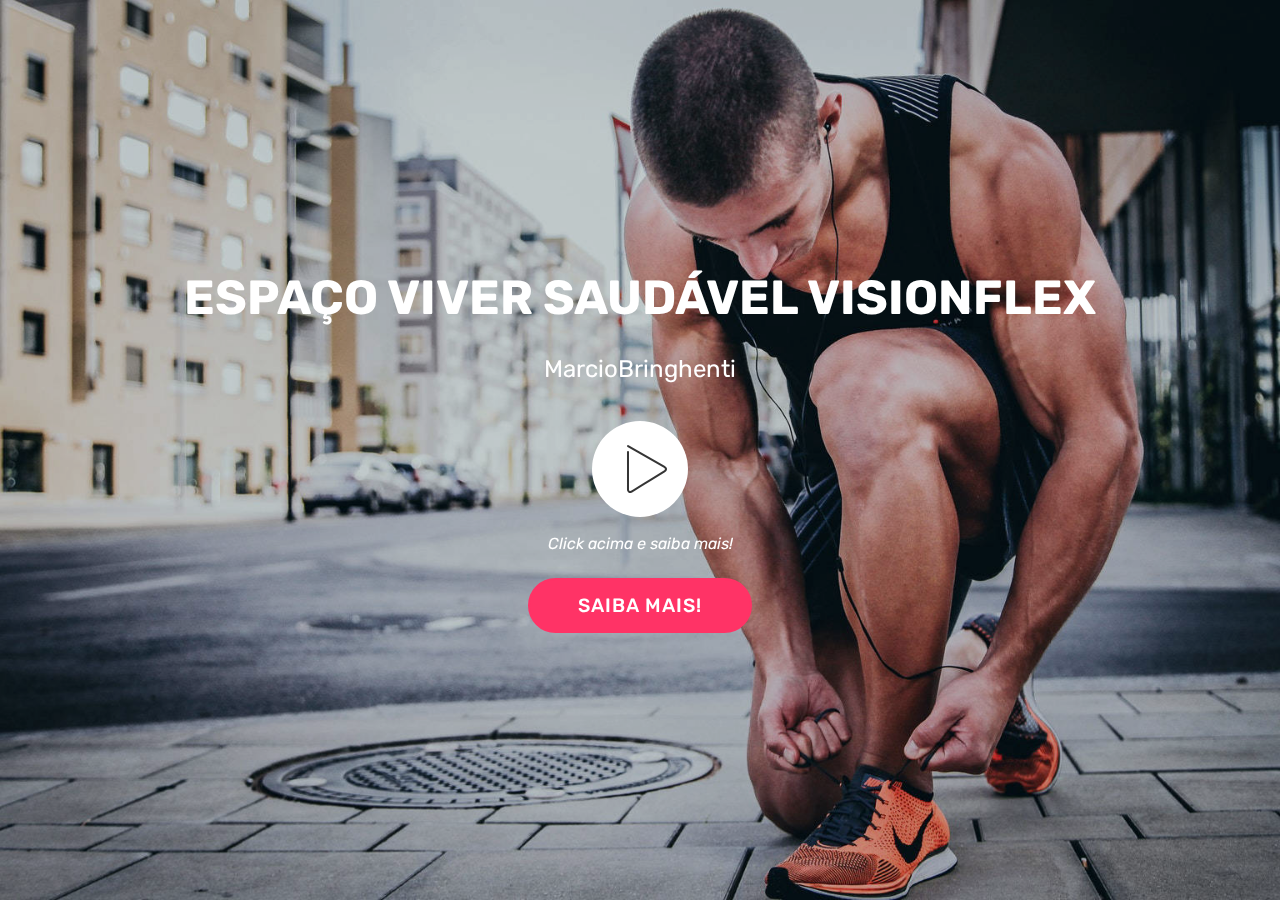
==== page2.html @ d5385a52 "create github pages" ====
<!DOCTYPE html>
<html >
<head>
  <!-- Site made with Mobirise Website Builder v4.7.7, https://mobirise.com -->
  <meta charset="UTF-8">
  <meta http-equiv="X-UA-Compatible" content="IE=edge">
  <meta name="generator" content="Mobirise v4.7.7, mobirise.com">
  <meta name="viewport" content="width=device-width, initial-scale=1, minimum-scale=1">
  <link rel="shortcut icon" href="assets/images/logo-1visionflex-122x49.png" type="image/x-icon">
  <meta name="description" content="Lucre até 2500% nas vendas e ajude as pessoas e empresas a viverem melhor.">
  <title>Espaço Viver Saudável Visionflex</title>
  <link rel="stylesheet" href="assets/web/assets/mobirise-icons/mobirise-icons.css">
  <link rel="stylesheet" href="assets/tether/tether.min.css">
  <link rel="stylesheet" href="assets/bootstrap/css/bootstrap.min.css">
  <link rel="stylesheet" href="assets/bootstrap/css/bootstrap-grid.min.css">
  <link rel="stylesheet" href="assets/bootstrap/css/bootstrap-reboot.min.css">
  <link rel="stylesheet" href="assets/soundcloud-plugin/style.css">
  <link rel="stylesheet" href="assets/animatecss/animate.min.css">
  <link rel="stylesheet" href="assets/theme/css/style.css">
  <link rel="stylesheet" href="assets/mobirise/css/mbr-additional.css" type="text/css">
  
  
  
</head>
<body>

<!-- Google Analytics -->
<!-- Global site tag (gtag.js) - Google Analytics -->
<script async src="https://www.googletagmanager.com/gtag/js?id=UA-120979008-1"></script>
<script>
  window.dataLayer = window.dataLayer || [];
  function gtag(){dataLayer.push(arguments);}
  gtag('js', new Date());

  gtag('config', 'UA-120979008-1');
</script>

<!-- /Google Analytics -->


  <section class="header8 cid-qVtkfzBe5G mbr-fullscreen mbr-parallax-background" id="header8-w">

    

    <div class="mbr-overlay" style="opacity: 0.2; background-color: rgb(0, 0, 0);">
    </div>

    <div class="container align-center">
        <div class="row justify-content-md-center">
            <div class="mbr-white col-md-10">
                <h1 class="mbr-section-title align-center py-2 mbr-bold mbr-fonts-style display-2">ESPAÇO VIVER SAUDÁVEL VISIONFLEX</h1>
                <p class="mbr-text align-center py-2 mbr-fonts-style display-5">
                        MarcioBringhenti</p>
                <div class="mbr-media show-modal align-center py-2" data-modal=".modalWindow">
                         <span class="mbri-play mbr-iconfont"></span>
                </div>
                <div class="icon-description align-center font-italic pb-3 mbr-fonts-style display-7">
                        Click acima e saiba mais!</div>
                <div class="mbr-section-btn text-center"><a class="btn btn-md btn-secondary display-4" href="http://revendedor1406.v.cadastro.rio.br/" target="_blank">SAIBA MAIS!</a></div>
            </div>
        </div>
    </div>
    <div>
        <div class="modalWindow" style="display: none;">
            <div class="modalWindow-container">
                <div class="modalWindow-video-container">
                    <div class="modalWindow-video">
                        <iframe width="100%" height="100%" frameborder="0" allowfullscreen="1" data-src="https://www.youtube.com/watch?v=O8FpIdS7P3g"></iframe>
                    </div>
                    <a class="close" role="button" data-dismiss="modal">
                        <span aria-hidden="true" class="mbri-close mbr-iconfont closeModal"></span>
                        <span class="sr-only">Close</span>
                    </a>
                </div>
            </div>
        </div>
    </div>
</section>


  <section class="engine"><a href="https://mobirise.me/t">amp template</a></section><script src="assets/web/assets/jquery/jquery.min.js"></script>
  <script src="assets/popper/popper.min.js"></script>
  <script src="assets/tether/tether.min.js"></script>
  <script src="assets/bootstrap/js/bootstrap.min.js"></script>
  <script src="assets/smoothscroll/smooth-scroll.js"></script>
  <script src="assets/playervimeo/vimeo_player.js"></script>
  <script src="assets/parallax/jarallax.min.js"></script>
  <script src="assets/viewportchecker/jquery.viewportchecker.js"></script>
  <script src="assets/theme/js/script.js"></script>
  
  
  <input name="animation" type="hidden">
   <div id="scrollToTop" class="scrollToTop mbr-arrow-up"><a style="text-align: center;"><i></i></a></div>
  </body>
</html>
---- assets/web/assets/mobirise-icons/mobirise-icons.css ----
@font-face {
  font-family: 'MobiriseIcons';
  src:  url('mobirise-icons.eot?spat4u');
  src:  url('mobirise-icons.eot?spat4u#iefix') format('embedded-opentype'),
    url('mobirise-icons.ttf?spat4u') format('truetype'),
    url('mobirise-icons.woff?spat4u') format('woff'),
    url('mobirise-icons.svg?spat4u#MobiriseIcons') format('svg');
  font-weight: normal;
  font-style: normal;
}

[class^="mbri-"], [class*=" mbri-"] {
  /* use !important to prevent issues with browser extensions that change fonts */
  font-family: MobiriseIcons !important;
  speak: none;
  font-style: normal;
  font-weight: normal;
  font-variant: normal;
  text-transform: none;
  line-height: 1;

  /* Better Font Rendering =========== */
  -webkit-font-smoothing: antialiased;
  -moz-osx-font-smoothing: grayscale;
}

.mbri-add-submenu:before {
  content: "\e900";
}
.mbri-alert:before {
  content: "\e901";
}
.mbri-align-center:before {
  content: "\e902";
}
.mbri-align-justify:before {
  content: "\e903";
}
.mbri-align-left:before {
  content: "\e904";
}
.mbri-align-right:before {
  content: "\e905";
}
.mbri-android:before {
  content: "\e906";
}
.mbri-apple:before {
  content: "\e907";
}
.mbri-arrow-down:before {
  content: "\e908";
}
.mbri-arrow-next:before {
  content: "\e909";
}
.mbri-arrow-prev:before {
  content: "\e90a";
}
.mbri-arrow-up:before {
  content: "\e90b";
}
.mbri-bold:before {
  content: "\e90c";
}
.mbri-bookmark:before {
  content: "\e90d";
}
.mbri-bootstrap:before {
  content: "\e90e";
}
.mbri-briefcase:before {
  content: "\e90f";
}
.mbri-browse:before {
  content: "\e910";
}
.mbri-bulleted-list:before {
  content: "\e911";
}
.mbri-calendar:before {
  content: "\e912";
}
.mbri-camera:before {
  content: "\e913";
}
.mbri-cart-add:before {
  content: "\e914";
}
.mbri-cart-full:before {
  content: "\e915";
}
.mbri-cash:before {
  content: "\e916";
}
.mbri-change-style:before {
  content: "\e917";
}
.mbri-chat:before {
  content: "\e918";
}
.mbri-clock:before {
  content: "\e919";
}
.mbri-close:before {
  content: "\e91a";
}
.mbri-cloud:before {
  content: "\e91b";
}
.mbri-code:before {
  content: "\e91c";
}
.mbri-contact-form:before {
  content: "\e91d";
}
.mbri-credit-card:before {
  content: "\e91e";
}
.mbri-cursor-click:before {
  content: "\e91f";
}
.mbri-cust-feedback:before {
  content: "\e920";
}
.mbri-database:before {
  content: "\e921";
}
.mbri-delivery:before {
  content: "\e922";
}
.mbri-desktop:before {
  content: "\e923";
}
.mbri-devices:before {
  content: "\e924";
}
.mbri-down:before {
  content: "\e925";
}
.mbri-download:before {
  content: "\e989";
}
.mbri-drag-n-drop:before {
  content: "\e927";
}
.mbri-drag-n-drop2:before {
  content: "\e928";
}
.mbri-edit:before {
  content: "\e929";
}
.mbri-edit2:before {
  content: "\e92a";
}
.mbri-error:before {
  content: "\e92b";
}
.mbri-extension:before {
  content: "\e92c";
}
.mbri-features:before {
  content: "\e92d";
}
.mbri-file:before {
  content: "\e92e";
}
.mbri-flag:before {
  content: "\e92f";
}
.mbri-folder:before {
  content: "\e930";
}
.mbri-gift:before {
  content: "\e931";
}
.mbri-github:before {
  content: "\e932";
}
.mbri-globe:before {
  content: "\e933";
}
.mbri-globe-2:before {
  content: "\e934";
}
.mbri-growing-chart:before {
  content: "\e935";
}
.mbri-hearth:before {
  content: "\e936";
}
.mbri-help:before {
  content: "\e937";
}
.mbri-home:before {
  content: "\e938";
}
.mbri-hot-cup:before {
  content: "\e939";
}
.mbri-idea:before {
  content: "\e93a";
}
.mbri-image-gallery:before {
  content: "\e93b";
}
.mbri-image-slider:before {
  content: "\e93c";
}
.mbri-info:before {
  content: "\e93d";
}
.mbri-italic:before {
  content: "\e93e";
}
.mbri-key:before {
  content: "\e93f";
}
.mbri-laptop:before {
  content: "\e940";
}
.mbri-layers:before {
  content: "\e941";
}
.mbri-left-right:before {
  content: "\e942";
}
.mbri-left:before {
  content: "\e943";
}
.mbri-letter:before {
  content: "\e944";
}
.mbri-like:before {
  content: "\e945";
}
.mbri-link:before {
  content: "\e946";
}
.mbri-lock:before {
  content: "\e947";
}
.mbri-login:before {
  content: "\e948";
}
.mbri-logout:before {
  content: "\e949";
}
.mbri-magic-stick:before {
  content: "\e94a";
}
.mbri-map-pin:before {
  content: "\e94b";
}
.mbri-menu:before {
  content: "\e94c";
}
.mbri-mobile:before {
  content: "\e94d";
}
.mbri-mobile2:before {
  content: "\e94e";
}
.mbri-mobirise:before {
  content: "\e94f";
}
.mbri-more-horizontal:before {
  content: "\e950";
}
.mbri-more-vertical:before {
  content: "\e951";
}
.mbri-music:before {
  content: "\e952";
}
.mbri-new-file:before {
  content: "\e953";
}
.mbri-numbered-list:before {
  content: "\e954";
}
.mbri-opened-folder:before {
  content: "\e955";
}
.mbri-pages:before {
  content: "\e956";
}
.mbri-paper-plane:before {
  content: "\e957";
}
.mbri-paperclip:before {
  content: "\e958";
}
.mbri-photo:before {
  content: "\e959";
}
.mbri-photos:before {
  content: "\e95a";
}
.mbri-pin:before {
  content: "\e95b";
}
.mbri-play:before {
  content: "\e95c";
}
.mbri-plus:before {
  content: "\e95d";
}
.mbri-preview:before {
  content: "\e95e";
}
.mbri-print:before {
  content: "\e95f";
}
.mbri-protect:before {
  content: "\e960";
}
.mbri-question:before {
  content: "\e961";
}
.mbri-quote-left:before {
  content: "\e962";
}
.mbri-quote-right:before {
  content: "\e963";
}
.mbri-refresh:before {
  content: "\e964";
}
.mbri-responsive:before {
  content: "\e965";
}
.mbri-right:before {
  content: "\e966";
}
.mbri-rocket:before {
  content: "\e967";
}
.mbri-sad-face:before {
  content: "\e968";
}
.mbri-sale:before {
  content: "\e969";
}
.mbri-save:before {
  content: "\e96a";
}
.mbri-search:before {
  content: "\e96b";
}
.mbri-setting:before {
  content: "\e96c";
}
.mbri-setting2:before {
  content: "\e96d";
}
.mbri-setting3:before {
  content: "\e96e";
}
.mbri-share:before {
  content: "\e96f";
}
.mbri-shopping-bag:before {
  content: "\e970";
}
.mbri-shopping-basket:before {
  content: "\e971";
}
.mbri-shopping-cart:before {
  content: "\e972";
}
.mbri-sites:before {
  content: "\e973";
}
.mbri-smile-face:before {
  content: "\e974";
}
.mbri-speed:before {
  content: "\e975";
}
.mbri-star:before {
  content: "\e976";
}
.mbri-success:before {
  content: "\e977";
}
.mbri-sun:before {
  content: "\e978";
}
.mbri-sun2:before {
  content: "\e979";
}
.mbri-tablet:before {
  content: "\e97a";
}
.mbri-tablet-vertical:before {
  content: "\e97b";
}
.mbri-target:before {
  content: "\e97c";
}
.mbri-timer:before {
  content: "\e97d";
}
.mbri-to-ftp:before {
  content: "\e97e";
}
.mbri-to-local-drive:before {
  content: "\e97f";
}
.mbri-touch-swipe:before {
  content: "\e980";
}
.mbri-touch:before {
  content: "\e981";
}
.mbri-trash:before {
  content: "\e982";
}
.mbri-underline:before {
  content: "\e983";
}
.mbri-unlink:before {
  content: "\e984";
}
.mbri-unlock:before {
  content: "\e985";
}
.mbri-up-down:before {
  content: "\e986";
}
.mbri-up:before {
  content: "\e987";
}
.mbri-update:before {
  content: "\e988";
}
.mbri-upload:before {
 content: "\e926"; 
}
.mbri-user:before {
  content: "\e98a";
}
.mbri-user2:before {
  content: "\e98b";
}
.mbri-users:before {
  content: "\e98c";
}
.mbri-video:before {
  content: "\e98d";
}
.mbri-video-play:before {
  content: "\e98e";
}
.mbri-watch:before {
  content: "\e98f";
}
.mbri-website-theme:before {
  content: "\e990";
}
.mbri-wifi:before {
  content: "\e991";
}
.mbri-windows:before {
  content: "\e992";
}
.mbri-zoom-out:before {
  content: "\e993";
}
.mbri-redo:before {
  content: "\e994";
}
.mbri-undo:before {
  content: "\e995";
}
---- assets/soundcloud-plugin/style.css ----
.addons-container {
  position: relative;
  margin-left: auto;
  margin-right: auto;
  padding-right: 15px;
  padding-left: 15px; }
  @media (min-width: 576px) {
    .addons-container {
      padding-right: 15px;
      padding-left: 15px; } }
  @media (min-width: 768px) {
    .addons-container {
      padding-right: 15px;
      padding-left: 15px; } }
  @media (min-width: 992px) {
    .addons-container {
      padding-right: 15px;
      padding-left: 15px; } }
  @media (min-width: 1200px) {
    .addons-container {
      padding-right: 15px;
      padding-left: 15px; } }
  @media (min-width: 576px) {
    .addons-container {
      width: 540px;
      max-width: 100%; } }
  @media (min-width: 768px) {
    .addons-container {
      width: 720px;
      max-width: 100%; } }
  @media (min-width: 992px) {
    .addons-container {
      width: 960px;
      max-width: 100%; } }
  @media (min-width: 1200px) {
    .addons-container {
      width: 1140px;
      max-width: 100%; } }

.addons-container-inner{
    position: relative;
    width: 100%;
    min-height: 1px;
    padding-right: 15px;
    padding-left: 15px;
}
@media (min-width: 567px) {
    .addons-container-inner{
        -ms-flex: 0 0 66.666667%;
        flex: 0 0 66.666667%;
        max-width: 66.666667%;
    }
}
.addons-row{
    display: flex;
    justify-content:center;
}
---- assets/theme/css/style.css ----
/*!
 * Mobirise v4 theme (https://mobirise.com/)
 * Copyright 2017 Mobirise
 */
section {
  background-color: #eeeeee; }

section,
.container,
.container-fluid {
  position: relative;
  word-wrap: break-word; }

a.mbr-iconfont:hover {
  text-decoration: none; }

.article .lead p, .article .lead ul, .article .lead ol, .article .lead pre, .article .lead blockquote {
  margin-bottom: 0; }

a {
  font-style: normal;
  font-weight: 400;
  cursor: pointer; }
  a, a:hover {
    text-decoration: none; }

figure {
  margin-bottom: 0; }

body {
  color: #232323; }

h1, h2, h3, h4, h5, h6,
.h1, .h2, .h3, .h4, .h5, .h6,
.display-1, .display-2, .display-3, .display-4 {
  line-height: 1;
  word-break: break-word;
  word-wrap: break-word; }

b, strong {
  font-weight: bold; }

blockquote {
  padding: 10px 0 10px 20px;
  position: relative;
  border-left: 2px solid;
  border-color: #ff3366; }

input:-webkit-autofill, input:-webkit-autofill:hover, input:-webkit-autofill:focus, input:-webkit-autofill:active {
  transition-delay: 9999s;
  transition-property: background-color, color; }

textarea[type="hidden"] {
  display: none; }

body {
  position: relative; }

section {
  background-position: 50% 50%;
  background-repeat: no-repeat;
  background-size: cover; }
  section .mbr-background-video,
  section .mbr-background-video-preview {
    position: absolute;
    bottom: 0;
    left: 0;
    right: 0;
    top: 0; }

.hidden {
  visibility: hidden; }

.mbr-z-index20 {
  z-index: 20; }

/*! Base colors */
.mbr-white {
  color: #ffffff; }

.mbr-black {
  color: #000000; }

.mbr-bg-white {
  background-color: #ffffff; }

.mbr-bg-black {
  background-color: #000000; }

/*! Text-aligns */
.align-left {
  text-align: left; }

.align-center {
  text-align: center; }

.align-right {
  text-align: right; }

@media (max-width: 767px) {
  .align-left, .align-center, .align-right, .mbr-section-btn, .mbr-section-title {
    text-align: center; } }
/*! Font-weight  */
.mbr-light {
  font-weight: 300; }

.mbr-regular {
  font-weight: 400; }

.mbr-semibold {
  font-weight: 500; }

.mbr-bold {
  font-weight: 700; }

/*! Media  */
.media-size-item {
  -webkit-flex: 1 1 auto;
  -moz-flex: 1 1 auto;
  -ms-flex: 1 1 auto;
  -o-flex: 1 1 auto;
  flex: 1 1 auto; }

.media-content {
  -webkit-flex-basis: 100%;
  flex-basis: 100%; }

.media-container-row {
  display: -ms-flexbox;
  display: -webkit-flex;
  display: flex;
  -webkit-flex-direction: row;
  -ms-flex-direction: row;
  flex-direction: row;
  -webkit-flex-wrap: wrap;
  -ms-flex-wrap: wrap;
  flex-wrap: wrap;
  -webkit-justify-content: center;
  -ms-flex-pack: center;
  justify-content: center;
  -webkit-align-content: center;
  -ms-flex-line-pack: center;
  align-content: center;
  -webkit-align-items: start;
  -ms-flex-align: start;
  align-items: start; }
  .media-container-row .media-size-item {
    width: 400px; }

.media-container-column {
  display: -ms-flexbox;
  display: -webkit-flex;
  display: flex;
  -webkit-flex-direction: column;
  -ms-flex-direction: column;
  flex-direction: column;
  -webkit-flex-wrap: wrap;
  -ms-flex-wrap: wrap;
  flex-wrap: wrap;
  -webkit-justify-content: center;
  -ms-flex-pack: center;
  justify-content: center;
  -webkit-align-content: center;
  -ms-flex-line-pack: center;
  align-content: center;
  -webkit-align-items: stretch;
  -ms-flex-align: stretch;
  align-items: stretch; }
  .media-container-column > * {
    width: 100%; }

@media (min-width: 992px) {
  .media-container-row {
    -webkit-flex-wrap: nowrap;
    -ms-flex-wrap: nowrap;
    flex-wrap: nowrap; } }
figure {
  overflow: hidden; }

figure[mbr-media-size] {
  transition: width 0.1s; }

.mbr-figure img, .mbr-figure iframe {
  display: block;
  width: 100%; }

.card {
  background-color: transparent;
  border: none; }

.card-img {
  text-align: center;
  flex-shrink: 0; }

.media {
  max-width: 100%;
  margin: 0 auto; }

.mbr-figure {
  -ms-flex-item-align: center;
  -ms-grid-row-align: center;
  -webkit-align-self: center;
  align-self: center; }

.media-container > div {
  max-width: 100%; }

.mbr-figure img, .card-img img {
  width: 100%; }

@media (max-width: 991px) {
  .media-size-item {
    width: auto !important; }

  .media {
    width: auto; }

  .mbr-figure {
    width: 100% !important; } }
/*! Buttons */
.mbr-section-btn {
  margin-left: -.25rem;
  margin-right: -.25rem;
  font-size: 0; }

nav .mbr-section-btn {
  margin-left: 0rem;
  margin-right: 0rem; }

/*! Btn icon margin */
.btn .mbr-iconfont, .btn.btn-sm .mbr-iconfont {
  cursor: pointer;
  margin-right: 0.5rem; }

.btn.btn-md .mbr-iconfont, .btn.btn-md .mbr-iconfont {
  margin-right: 0.8rem; }

.mbr-regular {
  font-weight: 400; }

.mbr-semibold {
  font-weight: 500; }

.mbr-bold {
  font-weight: 700; }

[type="submit"] {
  -webkit-appearance: none; }

/*! Full-screen */
.mbr-fullscreen .mbr-overlay {
  min-height: 100vh; }

.mbr-fullscreen {
  display: flex;
  display: -webkit-flex;
  display: -moz-flex;
  display: -ms-flex;
  display: -o-flex;
  align-items: center;
  -webkit-align-items: center;
  min-height: 100vh;
  padding-top: 3rem;
  padding-bottom: 3rem; }

/*! Map */
.map {
  height: 25rem;
  position: relative; }
  .map iframe {
    width: 100%;
    height: 100%; }

/* Form */
.form-asterisk {
  font-family: initial;
  position: absolute;
  top: -2px;
  font-weight: normal; }

/*! Scroll to top arrow */
.mbr-arrow-up {
  bottom: 25px;
  right: 90px;
  position: fixed;
  text-align: right;
  z-index: 5000;
  color: #ffffff;
  font-size: 32px;
  transform: rotate(180deg);
  -webkit-transform: rotate(180deg); }

.mbr-arrow-up a {
  background: rgba(0, 0, 0, 0.2);
  border-radius: 3px;
  color: #fff;
  display: inline-block;
  height: 60px;
  width: 60px;
  outline-style: none !important;
  position: relative;
  text-decoration: none;
  transition: all .3s ease-in-out;
  cursor: pointer;
  text-align: center; }
  .mbr-arrow-up a:hover {
    background-color: rgba(0, 0, 0, 0.4); }
  .mbr-arrow-up a i {
    line-height: 60px; }

.mbr-arrow-up-icon {
  display: block;
  color: #fff; }

.mbr-arrow-up-icon::before {
  content: "\203a";
  display: inline-block;
  font-family: serif;
  font-size: 32px;
  line-height: 1;
  font-style: normal;
  position: relative;
  top: 6px;
  left: -4px;
  -webkit-transform: rotate(-90deg);
  transform: rotate(-90deg); }

/*! Arrow Down */
.mbr-arrow {
  position: absolute;
  bottom: 45px;
  left: 50%;
  width: 60px;
  height: 60px;
  cursor: pointer;
  background-color: rgba(80, 80, 80, 0.5);
  border-radius: 50%;
  -webkit-transform: translateX(-50%);
  transform: translateX(-50%); }
  .mbr-arrow > a {
    display: inline-block;
    text-decoration: none;
    outline-style: none;
    -webkit-animation: arrowdown 1.7s ease-in-out infinite;
    animation: arrowdown 1.7s ease-in-out infinite; }
    .mbr-arrow > a > i {
      position: absolute;
      top: -2px;
      left: 15px;
      font-size: 2rem; }

@keyframes arrowdown {
  0% {
    transform: translateY(0px);
    -webkit-transform: translateY(0px); }
  50% {
    transform: translateY(-5px);
    -webkit-transform: translateY(-5px); }
  100% {
    transform: translateY(0px);
    -webkit-transform: translateY(0px); } }
@-webkit-keyframes arrowdown {
  0% {
    transform: translateY(0px);
    -webkit-transform: translateY(0px); }
  50% {
    transform: translateY(-5px);
    -webkit-transform: translateY(-5px); }
  100% {
    transform: translateY(0px);
    -webkit-transform: translateY(0px); } }
@media (max-width: 500px) {
  .mbr-arrow-up {
    left: 50%;
    right: auto;
    transform: translateX(-50%) rotate(180deg);
    -webkit-transform: translateX(-50%) rotate(180deg); } }
/*Gradients animation*/
@keyframes gradient-animation {
  from {
    background-position: 0% 100%;
    animation-timing-function: ease-in-out; }
  to {
    background-position: 100% 0%;
    animation-timing-function: ease-in-out; } }
@-webkit-keyframes gradient-animation {
  from {
    background-position: 0% 100%;
    animation-timing-function: ease-in-out; }
  to {
    background-position: 100% 0%;
    animation-timing-function: ease-in-out; } }
.bg-gradient {
  background-size: 200% 200%;
  animation: gradient-animation 5s infinite alternate;
  -webkit-animation: gradient-animation 5s infinite alternate; }

.menu .navbar-brand {
  display: -webkit-flex; }
  .menu .navbar-brand span {
    display: flex;
    display: -webkit-flex; }
  .menu .navbar-brand .navbar-caption-wrap {
    display: -webkit-flex; }
  .menu .navbar-brand .navbar-logo img {
    display: -webkit-flex; }
@media (min-width: 768px) and (max-width: 991px) {
  .menu .navbar-toggleable-sm .navbar-nav {
    display: -webkit-box;
    display: -webkit-flex;
    display: -ms-flexbox; } }
@media (min-width: 992px) {
  .menu .navbar-nav.nav-dropdown {
    display: -webkit-flex; }
  .menu .navbar-toggleable-sm .navbar-collapse {
    display: -webkit-flex !important; } }

/*# sourceMappingURL=style.css.map */
.engine {
	position: absolute;
	text-indent: -2400px;
	text-align: center;
	padding: 0;
	top: 0;
	left: -2400px;
}
---- assets/mobirise/css/mbr-additional.css ----
@import url(https://fonts.googleapis.com/css?family=Rubik:300,300i,400,400i,500,500i,700,700i,900,900i);





body {
  font-style: normal;
  line-height: 1.5;
}
.mbr-section-title {
  font-style: normal;
  line-height: 1.2;
}
.mbr-section-subtitle {
  line-height: 1.3;
}
.mbr-text {
  font-style: normal;
  line-height: 1.6;
}
.display-1 {
  font-family: 'Rubik', sans-serif;
  font-size: 4.25rem;
}
.display-1 > .mbr-iconfont {
  font-size: 6.8rem;
}
.display-2 {
  font-family: 'Rubik', sans-serif;
  font-size: 3rem;
}
.display-2 > .mbr-iconfont {
  font-size: 4.8rem;
}
.display-4 {
  font-family: 'Rubik', sans-serif;
  font-size: 1.2rem;
}
.display-4 > .mbr-iconfont {
  font-size: 1.92rem;
}
.display-5 {
  font-family: 'Rubik', sans-serif;
  font-size: 1.5rem;
}
.display-5 > .mbr-iconfont {
  font-size: 2.4rem;
}
.display-7 {
  font-family: 'Rubik', sans-serif;
  font-size: 1rem;
}
.display-7 > .mbr-iconfont {
  font-size: 1.6rem;
}
/* ---- Fluid typography for mobile devices ---- */
/* 1.4 - font scale ratio ( bootstrap == 1.42857 ) */
/* 100vw - current viewport width */
/* (48 - 20)  48 == 48rem == 768px, 20 == 20rem == 320px(minimal supported viewport) */
/* 0.65 - min scale variable, may vary */
@media (max-width: 768px) {
  .display-1 {
    font-size: 3.4rem;
    font-size: calc( 2.1374999999999997rem + (4.25 - 2.1374999999999997) * ((100vw - 20rem) / (48 - 20)));
    line-height: calc( 1.4 * (2.1374999999999997rem + (4.25 - 2.1374999999999997) * ((100vw - 20rem) / (48 - 20))));
  }
  .display-2 {
    font-size: 2.4rem;
    font-size: calc( 1.7rem + (3 - 1.7) * ((100vw - 20rem) / (48 - 20)));
    line-height: calc( 1.4 * (1.7rem + (3 - 1.7) * ((100vw - 20rem) / (48 - 20))));
  }
  .display-4 {
    font-size: 0.96rem;
    font-size: calc( 1.07rem + (1.2 - 1.07) * ((100vw - 20rem) / (48 - 20)));
    line-height: calc( 1.4 * (1.07rem + (1.2 - 1.07) * ((100vw - 20rem) / (48 - 20))));
  }
  .display-5 {
    font-size: 1.2rem;
    font-size: calc( 1.175rem + (1.5 - 1.175) * ((100vw - 20rem) / (48 - 20)));
    line-height: calc( 1.4 * (1.175rem + (1.5 - 1.175) * ((100vw - 20rem) / (48 - 20))));
  }
}
/* Buttons */
.btn {
  font-weight: 500;
  border-width: 2px;
  font-style: normal;
  letter-spacing: 1px;
  margin: .4rem .8rem;
  white-space: normal;
  -webkit-transition: all 0.3s ease-in-out;
  -moz-transition: all 0.3s ease-in-out;
  transition: all 0.3s ease-in-out;
  padding: 1rem 3rem;
  border-radius: 3px;
  display: inline-flex;
  align-items: center;
  justify-content: center;
  word-break: break-word;
}
.btn-sm {
  font-weight: 500;
  letter-spacing: 1px;
  -webkit-transition: all 0.3s ease-in-out;
  -moz-transition: all 0.3s ease-in-out;
  transition: all 0.3s ease-in-out;
  padding: 0.6rem 1.5rem;
  border-radius: 3px;
}
.btn-md {
  font-weight: 500;
  letter-spacing: 1px;
  margin: .4rem .8rem !important;
  -webkit-transition: all 0.3s ease-in-out;
  -moz-transition: all 0.3s ease-in-out;
  transition: all 0.3s ease-in-out;
  padding: 1rem 3rem;
  border-radius: 3px;
}
.btn-lg {
  font-weight: 500;
  letter-spacing: 1px;
  margin: .4rem .8rem !important;
  -webkit-transition: all 0.3s ease-in-out;
  -moz-transition: all 0.3s ease-in-out;
  transition: all 0.3s ease-in-out;
  padding: 1.2rem 3.2rem;
  border-radius: 3px;
}
.bg-primary {
  background-color: #149dcc !important;
}
.bg-success {
  background-color: #f7ed4a !important;
}
.bg-info {
  background-color: #82786e !important;
}
.bg-warning {
  background-color: #879a9f !important;
}
.bg-danger {
  background-color: #b1a374 !important;
}
.btn-primary,
.btn-primary:active {
  background-color: #149dcc !important;
  border-color: #149dcc !important;
  color: #ffffff !important;
}
.btn-primary:hover,
.btn-primary:focus,
.btn-primary.focus,
.btn-primary.active {
  color: #ffffff !important;
  background-color: #0d6786 !important;
  border-color: #0d6786 !important;
}
.btn-primary.disabled,
.btn-primary:disabled {
  color: #ffffff !important;
  background-color: #0d6786 !important;
  border-color: #0d6786 !important;
}
.btn-secondary,
.btn-secondary:active {
  background-color: #ff3366 !important;
  border-color: #ff3366 !important;
  color: #ffffff !important;
}
.btn-secondary:hover,
.btn-secondary:focus,
.btn-secondary.focus,
.btn-secondary.active {
  color: #ffffff !important;
  background-color: #e50039 !important;
  border-color: #e50039 !important;
}
.btn-secondary.disabled,
.btn-secondary:disabled {
  color: #ffffff !important;
  background-color: #e50039 !important;
  border-color: #e50039 !important;
}
.btn-info,
.btn-info:active {
  background-color: #82786e !important;
  border-color: #82786e !important;
  color: #ffffff !important;
}
.btn-info:hover,
.btn-info:focus,
.btn-info.focus,
.btn-info.active {
  color: #ffffff !important;
  background-color: #59524b !important;
  border-color: #59524b !important;
}
.btn-info.disabled,
.btn-info:disabled {
  color: #ffffff !important;
  background-color: #59524b !important;
  border-color: #59524b !important;
}
.btn-success,
.btn-success:active {
  background-color: #f7ed4a !important;
  border-color: #f7ed4a !important;
  color: #3f3c03 !important;
}
.btn-success:hover,
.btn-success:focus,
.btn-success.focus,
.btn-success.active {
  color: #3f3c03 !important;
  background-color: #eadd0a !important;
  border-color: #eadd0a !important;
}
.btn-success.disabled,
.btn-success:disabled {
  color: #3f3c03 !important;
  background-color: #eadd0a !important;
  border-color: #eadd0a !important;
}
.btn-warning,
.btn-warning:active {
  background-color: #879a9f !important;
  border-color: #879a9f !important;
  color: #ffffff !important;
}
.btn-warning:hover,
.btn-warning:focus,
.btn-warning.focus,
.btn-warning.active {
  color: #ffffff !important;
  background-color: #617479 !important;
  border-color: #617479 !important;
}
.btn-warning.disabled,
.btn-warning:disabled {
  color: #ffffff !important;
  background-color: #617479 !important;
  border-color: #617479 !important;
}
.btn-danger,
.btn-danger:active {
  background-color: #b1a374 !important;
  border-color: #b1a374 !important;
  color: #ffffff !important;
}
.btn-danger:hover,
.btn-danger:focus,
.btn-danger.focus,
.btn-danger.active {
  color: #ffffff !important;
  background-color: #8b7d4e !important;
  border-color: #8b7d4e !important;
}
.btn-danger.disabled,
.btn-danger:disabled {
  color: #ffffff !important;
  background-color: #8b7d4e !important;
  border-color: #8b7d4e !important;
}
.btn-white {
  color: #333333 !important;
}
.btn-white,
.btn-white:active {
  background-color: #ffffff !important;
  border-color: #ffffff !important;
  color: #808080 !important;
}
.btn-white:hover,
.btn-white:focus,
.btn-white.focus,
.btn-white.active {
  color: #808080 !important;
  background-color: #d9d9d9 !important;
  border-color: #d9d9d9 !important;
}
.btn-white.disabled,
.btn-white:disabled {
  color: #808080 !important;
  background-color: #d9d9d9 !important;
  border-color: #d9d9d9 !important;
}
.btn-black,
.btn-black:active {
  background-color: #333333 !important;
  border-color: #333333 !important;
  color: #ffffff !important;
}
.btn-black:hover,
.btn-black:focus,
.btn-black.focus,
.btn-black.active {
  color: #ffffff !important;
  background-color: #0d0d0d !important;
  border-color: #0d0d0d !important;
}
.btn-black.disabled,
.btn-black:disabled {
  color: #ffffff !important;
  background-color: #0d0d0d !important;
  border-color: #0d0d0d !important;
}
.btn-primary-outline,
.btn-primary-outline:active {
  background: none;
  border-color: #0b566f;
  color: #0b566f;
}
.btn-primary-outline:hover,
.btn-primary-outline:focus,
.btn-primary-outline.focus,
.btn-primary-outline.active {
  color: #ffffff;
  background-color: #149dcc;
  border-color: #149dcc;
}
.btn-primary-outline.disabled,
.btn-primary-outline:disabled {
  color: #ffffff !important;
  background-color: #149dcc !important;
  border-color: #149dcc !important;
}
.btn-secondary-outline,
.btn-secondary-outline:active {
  background: none;
  border-color: #cc0033;
  color: #cc0033;
}
.btn-secondary-outline:hover,
.btn-secondary-outline:focus,
.btn-secondary-outline.focus,
.btn-secondary-outline.active {
  color: #ffffff;
  background-color: #ff3366;
  border-color: #ff3366;
}
.btn-secondary-outline.disabled,
.btn-secondary-outline:disabled {
  color: #ffffff !important;
  background-color: #ff3366 !important;
  border-color: #ff3366 !important;
}
.btn-info-outline,
.btn-info-outline:active {
  background: none;
  border-color: #4b453f;
  color: #4b453f;
}
.btn-info-outline:hover,
.btn-info-outline:focus,
.btn-info-outline.focus,
.btn-info-outline.active {
  color: #ffffff;
  background-color: #82786e;
  border-color: #82786e;
}
.btn-info-outline.disabled,
.btn-info-outline:disabled {
  color: #ffffff !important;
  background-color: #82786e !important;
  border-color: #82786e !important;
}
.btn-success-outline,
.btn-success-outline:active {
  background: none;
  border-color: #d2c609;
  color: #d2c609;
}
.btn-success-outline:hover,
.btn-success-outline:focus,
.btn-success-outline.focus,
.btn-success-outline.active {
  color: #3f3c03;
  background-color: #f7ed4a;
  border-color: #f7ed4a;
}
.btn-success-outline.disabled,
.btn-success-outline:disabled {
  color: #3f3c03 !important;
  background-color: #f7ed4a !important;
  border-color: #f7ed4a !important;
}
.btn-warning-outline,
.btn-warning-outline:active {
  background: none;
  border-color: #55666b;
  color: #55666b;
}
.btn-warning-outline:hover,
.btn-warning-outline:focus,
.btn-warning-outline.focus,
.btn-warning-outline.active {
  color: #ffffff;
  background-color: #879a9f;
  border-color: #879a9f;
}
.btn-warning-outline.disabled,
.btn-warning-outline:disabled {
  color: #ffffff !important;
  background-color: #879a9f !important;
  border-color: #879a9f !important;
}
.btn-danger-outline,
.btn-danger-outline:active {
  background: none;
  border-color: #7a6e45;
  color: #7a6e45;
}
.btn-danger-outline:hover,
.btn-danger-outline:focus,
.btn-danger-outline.focus,
.btn-danger-outline.active {
  color: #ffffff;
  background-color: #b1a374;
  border-color: #b1a374;
}
.btn-danger-outline.disabled,
.btn-danger-outline:disabled {
  color: #ffffff !important;
  background-color: #b1a374 !important;
  border-color: #b1a374 !important;
}
.btn-black-outline,
.btn-black-outline:active {
  background: none;
  border-color: #000000;
  color: #000000;
}
.btn-black-outline:hover,
.btn-black-outline:focus,
.btn-black-outline.focus,
.btn-black-outline.active {
  color: #ffffff;
  background-color: #333333;
  border-color: #333333;
}
.btn-black-outline.disabled,
.btn-black-outline:disabled {
  color: #ffffff !important;
  background-color: #333333 !important;
  border-color: #333333 !important;
}
.btn-white-outline,
.btn-white-outline:active,
.btn-white-outline.active {
  background: none;
  border-color: #ffffff;
  color: #ffffff;
}
.btn-white-outline:hover,
.btn-white-outline:focus,
.btn-white-outline.focus {
  color: #333333;
  background-color: #ffffff;
  border-color: #ffffff;
}
.text-primary {
  color: #149dcc !important;
}
.text-secondary {
  color: #ff3366 !important;
}
.text-success {
  color: #f7ed4a !important;
}
.text-info {
  color: #82786e !important;
}
.text-warning {
  color: #879a9f !important;
}
.text-danger {
  color: #b1a374 !important;
}
.text-white {
  color: #ffffff !important;
}
.text-black {
  color: #000000 !important;
}
a.text-primary:hover,
a.text-primary:focus {
  color: #0b566f !important;
}
a.text-secondary:hover,
a.text-secondary:focus {
  color: #cc0033 !important;
}
a.text-success:hover,
a.text-success:focus {
  color: #d2c609 !important;
}
a.text-info:hover,
a.text-info:focus {
  color: #4b453f !important;
}
a.text-warning:hover,
a.text-warning:focus {
  color: #55666b !important;
}
a.text-danger:hover,
a.text-danger:focus {
  color: #7a6e45 !important;
}
a.text-white:hover,
a.text-white:focus {
  color: #b3b3b3 !important;
}
a.text-black:hover,
a.text-black:focus {
  color: #4d4d4d !important;
}
.alert-success {
  background-color: #70c770;
}
.alert-info {
  background-color: #82786e;
}
.alert-warning {
  background-color: #879a9f;
}
.alert-danger {
  background-color: #b1a374;
}
.mbr-section-btn a.btn:not(.btn-form) {
  border-radius: 100px;
}
.mbr-section-btn a.btn:not(.btn-form):hover,
.mbr-section-btn a.btn:not(.btn-form):focus {
  box-shadow: none !important;
}
.mbr-section-btn a.btn:not(.btn-form):hover,
.mbr-section-btn a.btn:not(.btn-form):focus {
  box-shadow: 0 10px 40px 0 rgba(0, 0, 0, 0.2) !important;
  -webkit-box-shadow: 0 10px 40px 0 rgba(0, 0, 0, 0.2) !important;
}
.mbr-gallery-filter li a {
  border-radius: 100px !important;
}
.mbr-gallery-filter li.active .btn {
  background-color: #149dcc;
  border-color: #149dcc;
  color: #ffffff;
}
.mbr-gallery-filter li.active .btn:focus {
  box-shadow: none;
}
.nav-tabs .nav-link {
  border-radius: 100px !important;
}
.btn-form {
  border-radius: 0;
}
.btn-form:hover {
  cursor: pointer;
}
a,
a:hover {
  color: #149dcc;
}
.mbr-plan-header.bg-primary .mbr-plan-subtitle,
.mbr-plan-header.bg-primary .mbr-plan-price-desc {
  color: #b4e6f8;
}
.mbr-plan-header.bg-success .mbr-plan-subtitle,
.mbr-plan-header.bg-success .mbr-plan-price-desc {
  color: #ffffff;
}
.mbr-plan-header.bg-info .mbr-plan-subtitle,
.mbr-plan-header.bg-info .mbr-plan-price-desc {
  color: #beb8b2;
}
.mbr-plan-header.bg-warning .mbr-plan-subtitle,
.mbr-plan-header.bg-warning .mbr-plan-price-desc {
  color: #ced6d8;
}
.mbr-plan-header.bg-danger .mbr-plan-subtitle,
.mbr-plan-header.bg-danger .mbr-plan-price-desc {
  color: #dfd9c6;
}
/* Scroll to top button*/
#scrollToTop a {
  border-radius: 100px;
}
#scrollToTop a i:before {
  content: '';
  position: absolute;
  height: 40%;
  top: 25%;
  background: #fff;
  width: 2px;
  left: calc(50% - 1px);
}
#scrollToTop a i:after {
  content: '';
  position: absolute;
  display: block;
  border-top: 2px solid #fff;
  border-right: 2px solid #fff;
  width: 40%;
  height: 40%;
  left: 30%;
  bottom: 30%;
  transform: rotate(135deg);
}
/* Others*/
.note-check a[data-value=Rubik] {
  font-style: normal;
}
.mbr-arrow a {
  color: #ffffff;
}
@media (max-width: 767px) {
  .mbr-arrow {
    display: none;
  }
}
.form-control-label {
  position: relative;
  cursor: pointer;
  margin-bottom: .357em;
  padding: 0;
}
.alert {
  color: #ffffff;
  border-radius: 0;
  border: 0;
  font-size: .875rem;
  line-height: 1.5;
  margin-bottom: 1.875rem;
  padding: 1.25rem;
  position: relative;
}
.alert.alert-form::after {
  background-color: inherit;
  bottom: -7px;
  content: "";
  display: block;
  height: 14px;
  left: 50%;
  margin-left: -7px;
  position: absolute;
  transform: rotate(45deg);
  width: 14px;
}
.form-control {
  background-color: #f5f5f5;
  box-shadow: none;
  color: #565656;
  font-family: 'Rubik', sans-serif;
  font-size: 1rem;
  line-height: 1.43;
  min-height: 3.5em;
  padding: 1.07em .5em;
}
.form-control > .mbr-iconfont {
  font-size: 1.6rem;
}
.form-control,
.form-control:focus {
  border: 1px solid #e8e8e8;
}
.form-active .form-control:invalid {
  border-color: red;
}
.mbr-overlay {
  background-color: #000;
  bottom: 0;
  left: 0;
  opacity: .5;
  position: absolute;
  right: 0;
  top: 0;
  z-index: 0;
}
blockquote {
  font-style: italic;
  padding: 10px 0 10px 20px;
  font-size: 1.09rem;
  position: relative;
  border-color: #149dcc;
  border-width: 3px;
}
ul,
ol,
pre,
blockquote {
  margin-bottom: 2.3125rem;
}
pre {
  background: #f4f4f4;
  padding: 10px 24px;
  white-space: pre-wrap;
}
.inactive {
  -webkit-user-select: none;
  -moz-user-select: none;
  -ms-user-select: none;
  user-select: none;
  pointer-events: none;
  -webkit-user-drag: none;
  user-drag: none;
}
.mbr-section__comments .row {
  justify-content: center;
}
/* Forms */
.mbr-form .btn {
  margin: .4rem 0;
}
.mbr-form .input-group-btn a.btn {
  border-radius: 100px !important;
}
.mbr-form .input-group-btn a.btn:hover {
  box-shadow: 0 10px 40px 0 rgba(0, 0, 0, 0.2);
}
.mbr-form .input-group-btn button[type="submit"] {
  border-radius: 100px !important;
  padding: 1rem 3rem;
}
.mbr-form .input-group-btn button[type="submit"]:hover {
  box-shadow: 0 10px 40px 0 rgba(0, 0, 0, 0.2);
}
.form2 .form-control {
  border-top-left-radius: 100px;
  border-bottom-left-radius: 100px;
}
.form2 .input-group-btn a.btn {
  border-top-left-radius: 0 !important;
  border-bottom-left-radius: 0 !important;
}
.form2 .input-group-btn button[type="submit"] {
  border-top-left-radius: 0 !important;
  border-bottom-left-radius: 0 !important;
}
.form3 input[type="email"] {
  border-radius: 100px !important;
}
@media (max-width: 349px) {
  .form2 input[type="email"] {
    border-radius: 100px !important;
  }
  .form2 .input-group-btn a.btn {
    border-radius: 100px !important;
  }
  .form2 .input-group-btn button[type="submit"] {
    border-radius: 100px !important;
  }
}
@media (max-width: 767px) {
  .btn {
    font-size: .75rem !important;
  }
  .btn .mbr-iconfont {
    font-size: 1rem !important;
  }
}
/* Social block */
.btn-social {
  font-size: 20px;
  border-radius: 50%;
  padding: 0;
  width: 44px;
  height: 44px;
  line-height: 44px;
  text-align: center;
  position: relative;
  border: 2px solid #c0a375;
  border-color: #149dcc;
  color: #232323;
  cursor: pointer;
}
.btn-social i {
  top: 0;
  line-height: 44px;
  width: 44px;
}
.btn-social:hover {
  color: #fff;
  background: #149dcc;
}
.btn-social + .btn {
  margin-left: .1rem;
}
/* Footer */
.mbr-footer-content li::before,
.mbr-footer .mbr-contacts li::before {
  background: #149dcc;
}
.mbr-footer-content li a:hover,
.mbr-footer .mbr-contacts li a:hover {
  color: #149dcc;
}
.footer3 input[type="email"],
.footer4 input[type="email"] {
  border-radius: 100px !important;
}
.footer3 .input-group-btn a.btn,
.footer4 .input-group-btn a.btn {
  border-radius: 100px !important;
}
.footer3 .input-group-btn button[type="submit"],
.footer4 .input-group-btn button[type="submit"] {
  border-radius: 100px !important;
}
/* Headers*/
.header13 .form-inline input[type="email"],
.header14 .form-inline input[type="email"] {
  border-radius: 100px;
}
.header13 .form-inline input[type="text"],
.header14 .form-inline input[type="text"] {
  border-radius: 100px;
}
.header13 .form-inline input[type="tel"],
.header14 .form-inline input[type="tel"] {
  border-radius: 100px;
}
.header13 .form-inline a.btn,
.header14 .form-inline a.btn {
  border-radius: 100px;
}
.header13 .form-inline button,
.header14 .form-inline button {
  border-radius: 100px !important;
}
.offset-1 {
  margin-left: 8.33333%;
}
.offset-2 {
  margin-left: 16.66667%;
}
.offset-3 {
  margin-left: 25%;
}
.offset-4 {
  margin-left: 33.33333%;
}
.offset-5 {
  margin-left: 41.66667%;
}
.offset-6 {
  margin-left: 50%;
}
.offset-7 {
  margin-left: 58.33333%;
}
.offset-8 {
  margin-left: 66.66667%;
}
.offset-9 {
  margin-left: 75%;
}
.offset-10 {
  margin-left: 83.33333%;
}
.offset-11 {
  margin-left: 91.66667%;
}
@media (min-width: 576px) {
  .offset-sm-0 {
    margin-left: 0%;
  }
  .offset-sm-1 {
    margin-left: 8.33333%;
  }
  .offset-sm-2 {
    margin-left: 16.66667%;
  }
  .offset-sm-3 {
    margin-left: 25%;
  }
  .offset-sm-4 {
    margin-left: 33.33333%;
  }
  .offset-sm-5 {
    margin-left: 41.66667%;
  }
  .offset-sm-6 {
    margin-left: 50%;
  }
  .offset-sm-7 {
    margin-left: 58.33333%;
  }
  .offset-sm-8 {
    margin-left: 66.66667%;
  }
  .offset-sm-9 {
    margin-left: 75%;
  }
  .offset-sm-10 {
    margin-left: 83.33333%;
  }
  .offset-sm-11 {
    margin-left: 91.66667%;
  }
}
@media (min-width: 768px) {
  .offset-md-0 {
    margin-left: 0%;
  }
  .offset-md-1 {
    margin-left: 8.33333%;
  }
  .offset-md-2 {
    margin-left: 16.66667%;
  }
  .offset-md-3 {
    margin-left: 25%;
  }
  .offset-md-4 {
    margin-left: 33.33333%;
  }
  .offset-md-5 {
    margin-left: 41.66667%;
  }
  .offset-md-6 {
    margin-left: 50%;
  }
  .offset-md-7 {
    margin-left: 58.33333%;
  }
  .offset-md-8 {
    margin-left: 66.66667%;
  }
  .offset-md-9 {
    margin-left: 75%;
  }
  .offset-md-10 {
    margin-left: 83.33333%;
  }
  .offset-md-11 {
    margin-left: 91.66667%;
  }
}
@media (min-width: 992px) {
  .offset-lg-0 {
    margin-left: 0%;
  }
  .offset-lg-1 {
    margin-left: 8.33333%;
  }
  .offset-lg-2 {
    margin-left: 16.66667%;
  }
  .offset-lg-3 {
    margin-left: 25%;
  }
  .offset-lg-4 {
    margin-left: 33.33333%;
  }
  .offset-lg-5 {
    margin-left: 41.66667%;
  }
  .offset-lg-6 {
    margin-left: 50%;
  }
  .offset-lg-7 {
    margin-left: 58.33333%;
  }
  .offset-lg-8 {
    margin-left: 66.66667%;
  }
  .offset-lg-9 {
    margin-left: 75%;
  }
  .offset-lg-10 {
    margin-left: 83.33333%;
  }
  .offset-lg-11 {
    margin-left: 91.66667%;
  }
}
@media (min-width: 1200px) {
  .offset-xl-0 {
    margin-left: 0%;
  }
  .offset-xl-1 {
    margin-left: 8.33333%;
  }
  .offset-xl-2 {
    margin-left: 16.66667%;
  }
  .offset-xl-3 {
    margin-left: 25%;
  }
  .offset-xl-4 {
    margin-left: 33.33333%;
  }
  .offset-xl-5 {
    margin-left: 41.66667%;
  }
  .offset-xl-6 {
    margin-left: 50%;
  }
  .offset-xl-7 {
    margin-left: 58.33333%;
  }
  .offset-xl-8 {
    margin-left: 66.66667%;
  }
  .offset-xl-9 {
    margin-left: 75%;
  }
  .offset-xl-10 {
    margin-left: 83.33333%;
  }
  .offset-xl-11 {
    margin-left: 91.66667%;
  }
}
.navbar-toggler {
  -webkit-align-self: flex-start;
  -ms-flex-item-align: start;
  align-self: flex-start;
  padding: 0.25rem 0.75rem;
  font-size: 1.25rem;
  line-height: 1;
  background: transparent;
  border: 1px solid transparent;
  -webkit-border-radius: 0.25rem;
  border-radius: 0.25rem;
}
.navbar-toggler:focus,
.navbar-toggler:hover {
  text-decoration: none;
}
.navbar-toggler-icon {
  display: inline-block;
  width: 1.5em;
  height: 1.5em;
  vertical-align: middle;
  content: "";
  background: no-repeat center center;
  -webkit-background-size: 100% 100%;
  -o-background-size: 100% 100%;
  background-size: 100% 100%;
}
.navbar-toggler-left {
  position: absolute;
  left: 1rem;
}
.navbar-toggler-right {
  position: absolute;
  right: 1rem;
}
@media (max-width: 575px) {
  .navbar-toggleable .navbar-nav .dropdown-menu {
    position: static;
    float: none;
  }
  .navbar-toggleable > .container {
    padding-right: 0;
    padding-left: 0;
  }
}
@media (min-width: 576px) {
  .navbar-toggleable {
    -webkit-box-orient: horizontal;
    -webkit-box-direction: normal;
    -webkit-flex-direction: row;
    -ms-flex-direction: row;
    flex-direction: row;
    -webkit-flex-wrap: nowrap;
    -ms-flex-wrap: nowrap;
    flex-wrap: nowrap;
    -webkit-box-align: center;
    -webkit-align-items: center;
    -ms-flex-align: center;
    align-items: center;
  }
  .navbar-toggleable .navbar-nav {
    -webkit-box-orient: horizontal;
    -webkit-box-direction: normal;
    -webkit-flex-direction: row;
    -ms-flex-direction: row;
    flex-direction: row;
  }
  .navbar-toggleable .navbar-nav .nav-link {
    padding-right: .5rem;
    padding-left: .5rem;
  }
  .navbar-toggleable > .container {
    display: -webkit-box;
    display: -webkit-flex;
    display: -ms-flexbox;
    display: flex;
    -webkit-flex-wrap: nowrap;
    -ms-flex-wrap: nowrap;
    flex-wrap: nowrap;
    -webkit-box-align: center;
    -webkit-align-items: center;
    -ms-flex-align: center;
    align-items: center;
  }
  .navbar-toggleable .navbar-collapse {
    display: -webkit-box !important;
    display: -webkit-flex !important;
    display: -ms-flexbox !important;
    display: flex !important;
    width: 100%;
  }
  .navbar-toggleable .navbar-toggler {
    display: none;
  }
}
@media (max-width: 767px) {
  .navbar-toggleable-sm .navbar-nav .dropdown-menu {
    position: static;
    float: none;
  }
  .navbar-toggleable-sm > .container {
    padding-right: 0;
    padding-left: 0;
  }
}
@media (min-width: 768px) {
  .navbar-toggleable-sm {
    -webkit-box-orient: horizontal;
    -webkit-box-direction: normal;
    -webkit-flex-direction: row;
    -ms-flex-direction: row;
    flex-direction: row;
    -webkit-flex-wrap: nowrap;
    -ms-flex-wrap: nowrap;
    flex-wrap: nowrap;
    -webkit-box-align: center;
    -webkit-align-items: center;
    -ms-flex-align: center;
    align-items: center;
  }
  .navbar-toggleable-sm .navbar-nav {
    -webkit-box-orient: horizontal;
    -webkit-box-direction: normal;
    -webkit-flex-direction: row;
    -ms-flex-direction: row;
    flex-direction: row;
  }
  .navbar-toggleable-sm .navbar-nav .nav-link {
    padding-right: .5rem;
    padding-left: .5rem;
  }
  .navbar-toggleable-sm > .container {
    display: -webkit-box;
    display: -webkit-flex;
    display: -ms-flexbox;
    display: flex;
    -webkit-flex-wrap: nowrap;
    -ms-flex-wrap: nowrap;
    flex-wrap: nowrap;
    -webkit-box-align: center;
    -webkit-align-items: center;
    -ms-flex-align: center;
    align-items: center;
  }
  .navbar-toggleable-sm .navbar-collapse {
    display: -webkit-box !important;
    display: -webkit-flex !important;
    display: -ms-flexbox !important;
    display: flex !important;
    width: 100%;
  }
  .navbar-toggleable-sm .navbar-toggler {
    display: none;
  }
}
@media (max-width: 991px) {
  .navbar-toggleable-md .navbar-nav .dropdown-menu {
    position: static;
    float: none;
  }
  .navbar-toggleable-md > .container {
    padding-right: 0;
    padding-left: 0;
  }
}
@media (min-width: 992px) {
  .navbar-toggleable-md {
    -webkit-box-orient: horizontal;
    -webkit-box-direction: normal;
    -webkit-flex-direction: row;
    -ms-flex-direction: row;
    flex-direction: row;
    -webkit-flex-wrap: nowrap;
    -ms-flex-wrap: nowrap;
    flex-wrap: nowrap;
    -webkit-box-align: center;
    -webkit-align-items: center;
    -ms-flex-align: center;
    align-items: center;
  }
  .navbar-toggleable-md .navbar-nav {
    -webkit-box-orient: horizontal;
    -webkit-box-direction: normal;
    -webkit-flex-direction: row;
    -ms-flex-direction: row;
    flex-direction: row;
  }
  .navbar-toggleable-md .navbar-nav .nav-link {
    padding-right: .5rem;
    padding-left: .5rem;
  }
  .navbar-toggleable-md > .container {
    display: -webkit-box;
    display: -webkit-flex;
    display: -ms-flexbox;
    display: flex;
    -webkit-flex-wrap: nowrap;
    -ms-flex-wrap: nowrap;
    flex-wrap: nowrap;
    -webkit-box-align: center;
    -webkit-align-items: center;
    -ms-flex-align: center;
    align-items: center;
  }
  .navbar-toggleable-md .navbar-collapse {
    display: -webkit-box !important;
    display: -webkit-flex !important;
    display: -ms-flexbox !important;
    display: flex !important;
    width: 100%;
  }
  .navbar-toggleable-md .navbar-toggler {
    display: none;
  }
}
@media (max-width: 1199px) {
  .navbar-toggleable-lg .navbar-nav .dropdown-menu {
    position: static;
    float: none;
  }
  .navbar-toggleable-lg > .container {
    padding-right: 0;
    padding-left: 0;
  }
}
@media (min-width: 1200px) {
  .navbar-toggleable-lg {
    -webkit-box-orient: horizontal;
    -webkit-box-direction: normal;
    -webkit-flex-direction: row;
    -ms-flex-direction: row;
    flex-direction: row;
    -webkit-flex-wrap: nowrap;
    -ms-flex-wrap: nowrap;
    flex-wrap: nowrap;
    -webkit-box-align: center;
    -webkit-align-items: center;
    -ms-flex-align: center;
    align-items: center;
  }
  .navbar-toggleable-lg .navbar-nav {
    -webkit-box-orient: horizontal;
    -webkit-box-direction: normal;
    -webkit-flex-direction: row;
    -ms-flex-direction: row;
    flex-direction: row;
  }
  .navbar-toggleable-lg .navbar-nav .nav-link {
    padding-right: .5rem;
    padding-left: .5rem;
  }
  .navbar-toggleable-lg > .container {
    display: -webkit-box;
    display: -webkit-flex;
    display: -ms-flexbox;
    display: flex;
    -webkit-flex-wrap: nowrap;
    -ms-flex-wrap: nowrap;
    flex-wrap: nowrap;
    -webkit-box-align: center;
    -webkit-align-items: center;
    -ms-flex-align: center;
    align-items: center;
  }
  .navbar-toggleable-lg .navbar-collapse {
    display: -webkit-box !important;
    display: -webkit-flex !important;
    display: -ms-flexbox !important;
    display: flex !important;
    width: 100%;
  }
  .navbar-toggleable-lg .navbar-toggler {
    display: none;
  }
}
.navbar-toggleable-xl {
  -webkit-box-orient: horizontal;
  -webkit-box-direction: normal;
  -webkit-flex-direction: row;
  -ms-flex-direction: row;
  flex-direction: row;
  -webkit-flex-wrap: nowrap;
  -ms-flex-wrap: nowrap;
  flex-wrap: nowrap;
  -webkit-box-align: center;
  -webkit-align-items: center;
  -ms-flex-align: center;
  align-items: center;
}
.navbar-toggleable-xl .navbar-nav .dropdown-menu {
  position: static;
  float: none;
}
.navbar-toggleable-xl > .container {
  padding-right: 0;
  padding-left: 0;
}
.navbar-toggleable-xl .navbar-nav {
  -webkit-box-orient: horizontal;
  -webkit-box-direction: normal;
  -webkit-flex-direction: row;
  -ms-flex-direction: row;
  flex-direction: row;
}
.navbar-toggleable-xl .navbar-nav .nav-link {
  padding-right: .5rem;
  padding-left: .5rem;
}
.navbar-toggleable-xl > .container {
  display: -webkit-box;
  display: -webkit-flex;
  display: -ms-flexbox;
  display: flex;
  -webkit-flex-wrap: nowrap;
  -ms-flex-wrap: nowrap;
  flex-wrap: nowrap;
  -webkit-box-align: center;
  -webkit-align-items: center;
  -ms-flex-align: center;
  align-items: center;
}
.navbar-toggleable-xl .navbar-collapse {
  display: -webkit-box !important;
  display: -webkit-flex !important;
  display: -ms-flexbox !important;
  display: flex !important;
  width: 100%;
}
.navbar-toggleable-xl .navbar-toggler {
  display: none;
}
.card-img {
  width: auto;
}
.menu .navbar.collapsed:not(.beta-menu) {
  flex-direction: column;
}
.carousel-item.active,
.carousel-item-next,
.carousel-item-prev {
  display: -webkit-box;
  display: -webkit-flex;
  display: -ms-flexbox;
  display: flex;
}
.note-air-layout .dropup .dropdown-menu,
.note-air-layout .navbar-fixed-bottom .dropdown .dropdown-menu {
  bottom: initial !important;
}
html,
body {
  height: auto;
  min-height: 100vh;
}
.dropup .dropdown-toggle::after {
  display: none;
}
.cid-qVmoySsbcr .navbar {
  background: #ffffff;
  transition: none;
  min-height: 77px;
  padding: .5rem 0;
}
.cid-qVmoySsbcr .navbar-dropdown.bg-color.transparent.opened {
  background: #ffffff;
}
.cid-qVmoySsbcr a {
  font-style: normal;
}
.cid-qVmoySsbcr .nav-item span {
  padding-right: 0.4em;
  line-height: 0.5em;
  vertical-align: text-bottom;
  position: relative;
  text-decoration: none;
}
.cid-qVmoySsbcr .nav-item a {
  display: flex;
  align-items: center;
  justify-content: center;
  padding: 0.7rem 0 !important;
  margin: 0rem .65rem !important;
}
.cid-qVmoySsbcr .nav-item:focus,
.cid-qVmoySsbcr .nav-link:focus {
  outline: none;
}
.cid-qVmoySsbcr .btn {
  padding: 0.4rem 1.5rem;
  display: inline-flex;
  align-items: center;
}
.cid-qVmoySsbcr .btn .mbr-iconfont {
  font-size: 1.6rem;
}
.cid-qVmoySsbcr .menu-logo {
  margin-right: auto;
}
.cid-qVmoySsbcr .menu-logo .navbar-brand {
  display: flex;
  margin-left: 5rem;
  padding: 0;
  transition: padding .2s;
  min-height: 3.8rem;
  align-items: center;
}
.cid-qVmoySsbcr .menu-logo .navbar-brand .navbar-caption-wrap {
  display: flex;
  -webkit-align-items: center;
  align-items: center;
  word-break: break-word;
  min-width: 7rem;
  margin: .3rem 0;
}
.cid-qVmoySsbcr .menu-logo .navbar-brand .navbar-caption-wrap .navbar-caption {
  line-height: 1.2rem !important;
  padding-right: 2rem;
}
.cid-qVmoySsbcr .menu-logo .navbar-brand .navbar-logo {
  font-size: 4rem;
  transition: font-size 0.25s;
}
.cid-qVmoySsbcr .menu-logo .navbar-brand .navbar-logo img {
  display: flex;
}
.cid-qVmoySsbcr .menu-logo .navbar-brand .navbar-logo .mbr-iconfont {
  transition: font-size 0.25s;
}
.cid-qVmoySsbcr .navbar-toggleable-sm .navbar-collapse {
  justify-content: flex-end;
  -webkit-justify-content: flex-end;
  padding-right: 5rem;
  width: auto;
}
.cid-qVmoySsbcr .navbar-toggleable-sm .navbar-collapse .navbar-nav {
  flex-wrap: wrap;
  -webkit-flex-wrap: wrap;
  padding-left: 0;
}
.cid-qVmoySsbcr .navbar-toggleable-sm .navbar-collapse .navbar-nav .nav-item {
  -webkit-align-self: center;
  align-self: center;
}
.cid-qVmoySsbcr .navbar-toggleable-sm .navbar-collapse .navbar-buttons {
  padding-left: 0;
  padding-bottom: 0;
}
.cid-qVmoySsbcr .dropdown .dropdown-menu {
  background: #ffffff;
  display: none;
  position: absolute;
  min-width: 5rem;
  padding-top: 1.4rem;
  padding-bottom: 1.4rem;
  text-align: left;
}
.cid-qVmoySsbcr .dropdown .dropdown-menu .dropdown-item {
  width: auto;
  padding: 0.235em 1.5385em 0.235em 1.5385em !important;
}
.cid-qVmoySsbcr .dropdown .dropdown-menu .dropdown-item::after {
  right: 0.5rem;
}
.cid-qVmoySsbcr .dropdown .dropdown-menu .dropdown-submenu {
  margin: 0;
}
.cid-qVmoySsbcr .dropdown.open > .dropdown-menu {
  display: block;
}
.cid-qVmoySsbcr .navbar-toggleable-sm.opened:after {
  position: absolute;
  width: 100vw;
  height: 100vh;
  content: '';
  background-color: rgba(0, 0, 0, 0.1);
  left: 0;
  bottom: 0;
  transform: translateY(100%);
  -webkit-transform: translateY(100%);
  z-index: 1000;
}
.cid-qVmoySsbcr .navbar.navbar-short {
  min-height: 60px;
  transition: all .2s;
}
.cid-qVmoySsbcr .navbar.navbar-short .navbar-toggler-right {
  top: 20px;
}
.cid-qVmoySsbcr .navbar.navbar-short .navbar-logo a {
  font-size: 2.5rem !important;
  line-height: 2.5rem;
  transition: font-size 0.25s;
}
.cid-qVmoySsbcr .navbar.navbar-short .navbar-logo a .mbr-iconfont {
  font-size: 2.5rem !important;
}
.cid-qVmoySsbcr .navbar.navbar-short .navbar-logo a img {
  height: 3rem !important;
}
.cid-qVmoySsbcr .navbar.navbar-short .navbar-brand {
  min-height: 3rem;
}
.cid-qVmoySsbcr button.navbar-toggler {
  width: 31px;
  height: 18px;
  cursor: pointer;
  transition: all .2s;
  top: 1.5rem;
  right: 1rem;
}
.cid-qVmoySsbcr button.navbar-toggler:focus {
  outline: none;
}
.cid-qVmoySsbcr button.navbar-toggler .hamburger span {
  position: absolute;
  right: 0;
  width: 30px;
  height: 2px;
  border-right: 5px;
  background-color: #333333;
}
.cid-qVmoySsbcr button.navbar-toggler .hamburger span:nth-child(1) {
  top: 0;
  transition: all .2s;
}
.cid-qVmoySsbcr button.navbar-toggler .hamburger span:nth-child(2) {
  top: 8px;
  transition: all .15s;
}
.cid-qVmoySsbcr button.navbar-toggler .hamburger span:nth-child(3) {
  top: 8px;
  transition: all .15s;
}
.cid-qVmoySsbcr button.navbar-toggler .hamburger span:nth-child(4) {
  top: 16px;
  transition: all .2s;
}
.cid-qVmoySsbcr nav.opened .hamburger span:nth-child(1) {
  top: 8px;
  width: 0;
  opacity: 0;
  right: 50%;
  transition: all .2s;
}
.cid-qVmoySsbcr nav.opened .hamburger span:nth-child(2) {
  -webkit-transform: rotate(45deg);
  transform: rotate(45deg);
  transition: all .25s;
}
.cid-qVmoySsbcr nav.opened .hamburger span:nth-child(3) {
  -webkit-transform: rotate(-45deg);
  transform: rotate(-45deg);
  transition: all .25s;
}
.cid-qVmoySsbcr nav.opened .hamburger span:nth-child(4) {
  top: 8px;
  width: 0;
  opacity: 0;
  right: 50%;
  transition: all .2s;
}
.cid-qVmoySsbcr .collapsed.navbar-expand {
  flex-direction: column;
}
.cid-qVmoySsbcr .collapsed .btn {
  display: flex;
}
.cid-qVmoySsbcr .collapsed .navbar-collapse {
  display: none !important;
  padding-right: 0 !important;
}
.cid-qVmoySsbcr .collapsed .navbar-collapse.collapsing,
.cid-qVmoySsbcr .collapsed .navbar-collapse.show {
  display: block !important;
}
.cid-qVmoySsbcr .collapsed .navbar-collapse.collapsing .navbar-nav,
.cid-qVmoySsbcr .collapsed .navbar-collapse.show .navbar-nav {
  display: block;
  text-align: center;
}
.cid-qVmoySsbcr .collapsed .navbar-collapse.collapsing .navbar-nav .nav-item,
.cid-qVmoySsbcr .collapsed .navbar-collapse.show .navbar-nav .nav-item {
  clear: both;
}
.cid-qVmoySsbcr .collapsed .navbar-collapse.collapsing .navbar-buttons,
.cid-qVmoySsbcr .collapsed .navbar-collapse.show .navbar-buttons {
  text-align: center;
}
.cid-qVmoySsbcr .collapsed .navbar-collapse.collapsing .navbar-buttons:last-child,
.cid-qVmoySsbcr .collapsed .navbar-collapse.show .navbar-buttons:last-child {
  margin-bottom: 1rem;
}
.cid-qVmoySsbcr .collapsed button.navbar-toggler {
  display: block;
}
.cid-qVmoySsbcr .collapsed .navbar-brand {
  margin-left: 1rem !important;
}
.cid-qVmoySsbcr .collapsed .navbar-toggleable-sm {
  flex-direction: column;
  -webkit-flex-direction: column;
}
.cid-qVmoySsbcr .collapsed .dropdown .dropdown-menu {
  width: 100%;
  text-align: center;
  position: relative;
  opacity: 0;
  display: block;
  height: 0;
  visibility: hidden;
  padding: 0;
  transition-duration: .5s;
  transition-property: opacity,padding,height;
}
.cid-qVmoySsbcr .collapsed .dropdown.open > .dropdown-menu {
  position: relative;
  opacity: 1;
  height: auto;
  padding: 1.4rem 0;
  visibility: visible;
}
.cid-qVmoySsbcr .collapsed .dropdown .dropdown-submenu {
  left: 0;
  text-align: center;
  width: 100%;
}
.cid-qVmoySsbcr .collapsed .dropdown .dropdown-toggle[data-toggle="dropdown-submenu"]::after {
  margin-top: 0;
  position: inherit;
  right: 0;
  top: 50%;
  display: inline-block;
  width: 0;
  height: 0;
  margin-left: .3em;
  vertical-align: middle;
  content: "";
  border-top: .30em solid;
  border-right: .30em solid transparent;
  border-left: .30em solid transparent;
}
@media (max-width: 991px) {
  .cid-qVmoySsbcr.navbar-expand {
    flex-direction: column;
  }
  .cid-qVmoySsbcr img {
    height: 3.8rem !important;
  }
  .cid-qVmoySsbcr .btn {
    display: flex;
  }
  .cid-qVmoySsbcr button.navbar-toggler {
    display: block;
  }
  .cid-qVmoySsbcr .navbar-brand {
    margin-left: 1rem !important;
  }
  .cid-qVmoySsbcr .navbar-toggleable-sm {
    flex-direction: column;
    -webkit-flex-direction: column;
  }
  .cid-qVmoySsbcr .navbar-collapse {
    display: none !important;
    padding-right: 0 !important;
  }
  .cid-qVmoySsbcr .navbar-collapse.collapsing,
  .cid-qVmoySsbcr .navbar-collapse.show {
    display: block !important;
  }
  .cid-qVmoySsbcr .navbar-collapse.collapsing .navbar-nav,
  .cid-qVmoySsbcr .navbar-collapse.show .navbar-nav {
    display: block;
    text-align: center;
  }
  .cid-qVmoySsbcr .navbar-collapse.collapsing .navbar-nav .nav-item,
  .cid-qVmoySsbcr .navbar-collapse.show .navbar-nav .nav-item {
    clear: both;
  }
  .cid-qVmoySsbcr .navbar-collapse.collapsing .navbar-buttons,
  .cid-qVmoySsbcr .navbar-collapse.show .navbar-buttons {
    text-align: center;
  }
  .cid-qVmoySsbcr .navbar-collapse.collapsing .navbar-buttons:last-child,
  .cid-qVmoySsbcr .navbar-collapse.show .navbar-buttons:last-child {
    margin-bottom: 1rem;
  }
  .cid-qVmoySsbcr .dropdown .dropdown-menu {
    width: 100%;
    text-align: center;
    position: relative;
    opacity: 0;
    display: block;
    height: 0;
    visibility: hidden;
    padding: 0;
    transition-duration: .5s;
    transition-property: opacity,padding,height;
  }
  .cid-qVmoySsbcr .dropdown.open > .dropdown-menu {
    position: relative;
    opacity: 1;
    height: auto;
    padding: 1.4rem 0;
    visibility: visible;
  }
  .cid-qVmoySsbcr .dropdown .dropdown-submenu {
    left: 0;
    text-align: center;
    width: 100%;
  }
  .cid-qVmoySsbcr .dropdown .dropdown-toggle[data-toggle="dropdown-submenu"]::after {
    margin-top: 0;
    position: inherit;
    right: 0;
    top: 50%;
    display: inline-block;
    width: 0;
    height: 0;
    margin-left: .3em;
    vertical-align: middle;
    content: "";
    border-top: .30em solid;
    border-right: .30em solid transparent;
    border-left: .30em solid transparent;
  }
}
@media (min-width: 767px) {
  .cid-qVmoySsbcr .menu-logo {
    flex-shrink: 0;
  }
}
.cid-qVmoySsbcr .navbar-collapse {
  flex-basis: auto;
}
.cid-qVmoySsbcr .nav-link:hover,
.cid-qVmoySsbcr .dropdown-item:hover {
  color: #767676 !important;
}
.cid-qTkA127IK8 {
  background-image: url("../../../assets/images/mbr-1746x1080.jpg");
}
.cid-qVkw46Pi23 {
  padding-top: 90px;
  padding-bottom: 90px;
}
@media (min-width: 992px) {
  .cid-qVkw46Pi23 .mbr-figure {
    padding-left: 4rem;
  }
}
@media (max-width: 991px) {
  .cid-qVkw46Pi23 .mbr-figure {
    padding-top: 3rem;
  }
}
.cid-qTkAaeaxX5 {
  padding-top: 60px;
  padding-bottom: 60px;
  background-image: url("../../../assets/images/jumbotron.jpg");
}
@media (max-width: 767px) {
  .cid-qTkAaeaxX5 .content {
    text-align: center;
  }
  .cid-qTkAaeaxX5 .content > div:not(:last-child) {
    margin-bottom: 2rem;
  }
}
@media (max-width: 767px) {
  .cid-qTkAaeaxX5 .media-wrap {
    margin-bottom: 1rem;
  }
}
.cid-qTkAaeaxX5 .media-wrap .mbr-iconfont-logo {
  font-size: 7.5rem;
  color: #f36;
}
.cid-qTkAaeaxX5 .media-wrap img {
  height: 6rem;
}
@media (max-width: 767px) {
  .cid-qTkAaeaxX5 .footer-lower .copyright {
    margin-bottom: 1rem;
    text-align: center;
  }
}
.cid-qTkAaeaxX5 .footer-lower hr {
  margin: 1rem 0;
  border-color: #fff;
  opacity: .05;
}
.cid-qTkAaeaxX5 .footer-lower .social-list {
  padding-left: 0;
  margin-bottom: 0;
  list-style: none;
  display: flex;
  flex-wrap: wrap;
  justify-content: flex-end;
  -webkit-justify-content: flex-end;
}
.cid-qTkAaeaxX5 .footer-lower .social-list .mbr-iconfont-social {
  font-size: 1.3rem;
  color: #fff;
}
.cid-qTkAaeaxX5 .footer-lower .social-list .soc-item {
  margin: 0 .5rem;
}
.cid-qTkAaeaxX5 .footer-lower .social-list a {
  margin: 0;
  opacity: .5;
  -webkit-transition: .2s linear;
  transition: .2s linear;
}
.cid-qTkAaeaxX5 .footer-lower .social-list a:hover {
  opacity: 1;
}
@media (max-width: 767px) {
  .cid-qTkAaeaxX5 .footer-lower .social-list {
    justify-content: center;
    -webkit-justify-content: center;
  }
}
.cid-qTkAaeaxX5 P {
  text-align: left;
}
.cid-qVn5GhPgBa .navbar {
  background: #ffffff;
  transition: none;
  min-height: 77px;
  padding: .5rem 0;
}
.cid-qVn5GhPgBa .navbar-dropdown.bg-color.transparent.opened {
  background: #ffffff;
}
.cid-qVn5GhPgBa a {
  font-style: normal;
}
.cid-qVn5GhPgBa .nav-item span {
  padding-right: 0.4em;
  line-height: 0.5em;
  vertical-align: text-bottom;
  position: relative;
  text-decoration: none;
}
.cid-qVn5GhPgBa .nav-item a {
  display: flex;
  align-items: center;
  justify-content: center;
  padding: 0.7rem 0 !important;
  margin: 0rem .65rem !important;
}
.cid-qVn5GhPgBa .nav-item:focus,
.cid-qVn5GhPgBa .nav-link:focus {
  outline: none;
}
.cid-qVn5GhPgBa .btn {
  padding: 0.4rem 1.5rem;
  display: inline-flex;
  align-items: center;
}
.cid-qVn5GhPgBa .btn .mbr-iconfont {
  font-size: 1.6rem;
}
.cid-qVn5GhPgBa .menu-logo {
  margin-right: auto;
}
.cid-qVn5GhPgBa .menu-logo .navbar-brand {
  display: flex;
  margin-left: 5rem;
  padding: 0;
  transition: padding .2s;
  min-height: 3.8rem;
  align-items: center;
}
.cid-qVn5GhPgBa .menu-logo .navbar-brand .navbar-caption-wrap {
  display: flex;
  -webkit-align-items: center;
  align-items: center;
  word-break: break-word;
  min-width: 7rem;
  margin: .3rem 0;
}
.cid-qVn5GhPgBa .menu-logo .navbar-brand .navbar-caption-wrap .navbar-caption {
  line-height: 1.2rem !important;
  padding-right: 2rem;
}
.cid-qVn5GhPgBa .menu-logo .navbar-brand .navbar-logo {
  font-size: 4rem;
  transition: font-size 0.25s;
}
.cid-qVn5GhPgBa .menu-logo .navbar-brand .navbar-logo img {
  display: flex;
}
.cid-qVn5GhPgBa .menu-logo .navbar-brand .navbar-logo .mbr-iconfont {
  transition: font-size 0.25s;
}
.cid-qVn5GhPgBa .navbar-toggleable-sm .navbar-collapse {
  justify-content: flex-end;
  -webkit-justify-content: flex-end;
  padding-right: 5rem;
  width: auto;
}
.cid-qVn5GhPgBa .navbar-toggleable-sm .navbar-collapse .navbar-nav {
  flex-wrap: wrap;
  -webkit-flex-wrap: wrap;
  padding-left: 0;
}
.cid-qVn5GhPgBa .navbar-toggleable-sm .navbar-collapse .navbar-nav .nav-item {
  -webkit-align-self: center;
  align-self: center;
}
.cid-qVn5GhPgBa .navbar-toggleable-sm .navbar-collapse .navbar-buttons {
  padding-left: 0;
  padding-bottom: 0;
}
.cid-qVn5GhPgBa .dropdown .dropdown-menu {
  background: #ffffff;
  display: none;
  position: absolute;
  min-width: 5rem;
  padding-top: 1.4rem;
  padding-bottom: 1.4rem;
  text-align: left;
}
.cid-qVn5GhPgBa .dropdown .dropdown-menu .dropdown-item {
  width: auto;
  padding: 0.235em 1.5385em 0.235em 1.5385em !important;
}
.cid-qVn5GhPgBa .dropdown .dropdown-menu .dropdown-item::after {
  right: 0.5rem;
}
.cid-qVn5GhPgBa .dropdown .dropdown-menu .dropdown-submenu {
  margin: 0;
}
.cid-qVn5GhPgBa .dropdown.open > .dropdown-menu {
  display: block;
}
.cid-qVn5GhPgBa .navbar-toggleable-sm.opened:after {
  position: absolute;
  width: 100vw;
  height: 100vh;
  content: '';
  background-color: rgba(0, 0, 0, 0.1);
  left: 0;
  bottom: 0;
  transform: translateY(100%);
  -webkit-transform: translateY(100%);
  z-index: 1000;
}
.cid-qVn5GhPgBa .navbar.navbar-short {
  min-height: 60px;
  transition: all .2s;
}
.cid-qVn5GhPgBa .navbar.navbar-short .navbar-toggler-right {
  top: 20px;
}
.cid-qVn5GhPgBa .navbar.navbar-short .navbar-logo a {
  font-size: 2.5rem !important;
  line-height: 2.5rem;
  transition: font-size 0.25s;
}
.cid-qVn5GhPgBa .navbar.navbar-short .navbar-logo a .mbr-iconfont {
  font-size: 2.5rem !important;
}
.cid-qVn5GhPgBa .navbar.navbar-short .navbar-logo a img {
  height: 3rem !important;
}
.cid-qVn5GhPgBa .navbar.navbar-short .navbar-brand {
  min-height: 3rem;
}
.cid-qVn5GhPgBa button.navbar-toggler {
  width: 31px;
  height: 18px;
  cursor: pointer;
  transition: all .2s;
  top: 1.5rem;
  right: 1rem;
}
.cid-qVn5GhPgBa button.navbar-toggler:focus {
  outline: none;
}
.cid-qVn5GhPgBa button.navbar-toggler .hamburger span {
  position: absolute;
  right: 0;
  width: 30px;
  height: 2px;
  border-right: 5px;
  background-color: #333333;
}
.cid-qVn5GhPgBa button.navbar-toggler .hamburger span:nth-child(1) {
  top: 0;
  transition: all .2s;
}
.cid-qVn5GhPgBa button.navbar-toggler .hamburger span:nth-child(2) {
  top: 8px;
  transition: all .15s;
}
.cid-qVn5GhPgBa button.navbar-toggler .hamburger span:nth-child(3) {
  top: 8px;
  transition: all .15s;
}
.cid-qVn5GhPgBa button.navbar-toggler .hamburger span:nth-child(4) {
  top: 16px;
  transition: all .2s;
}
.cid-qVn5GhPgBa nav.opened .hamburger span:nth-child(1) {
  top: 8px;
  width: 0;
  opacity: 0;
  right: 50%;
  transition: all .2s;
}
.cid-qVn5GhPgBa nav.opened .hamburger span:nth-child(2) {
  -webkit-transform: rotate(45deg);
  transform: rotate(45deg);
  transition: all .25s;
}
.cid-qVn5GhPgBa nav.opened .hamburger span:nth-child(3) {
  -webkit-transform: rotate(-45deg);
  transform: rotate(-45deg);
  transition: all .25s;
}
.cid-qVn5GhPgBa nav.opened .hamburger span:nth-child(4) {
  top: 8px;
  width: 0;
  opacity: 0;
  right: 50%;
  transition: all .2s;
}
.cid-qVn5GhPgBa .collapsed.navbar-expand {
  flex-direction: column;
}
.cid-qVn5GhPgBa .collapsed .btn {
  display: flex;
}
.cid-qVn5GhPgBa .collapsed .navbar-collapse {
  display: none !important;
  padding-right: 0 !important;
}
.cid-qVn5GhPgBa .collapsed .navbar-collapse.collapsing,
.cid-qVn5GhPgBa .collapsed .navbar-collapse.show {
  display: block !important;
}
.cid-qVn5GhPgBa .collapsed .navbar-collapse.collapsing .navbar-nav,
.cid-qVn5GhPgBa .collapsed .navbar-collapse.show .navbar-nav {
  display: block;
  text-align: center;
}
.cid-qVn5GhPgBa .collapsed .navbar-collapse.collapsing .navbar-nav .nav-item,
.cid-qVn5GhPgBa .collapsed .navbar-collapse.show .navbar-nav .nav-item {
  clear: both;
}
.cid-qVn5GhPgBa .collapsed .navbar-collapse.collapsing .navbar-buttons,
.cid-qVn5GhPgBa .collapsed .navbar-collapse.show .navbar-buttons {
  text-align: center;
}
.cid-qVn5GhPgBa .collapsed .navbar-collapse.collapsing .navbar-buttons:last-child,
.cid-qVn5GhPgBa .collapsed .navbar-collapse.show .navbar-buttons:last-child {
  margin-bottom: 1rem;
}
.cid-qVn5GhPgBa .collapsed button.navbar-toggler {
  display: block;
}
.cid-qVn5GhPgBa .collapsed .navbar-brand {
  margin-left: 1rem !important;
}
.cid-qVn5GhPgBa .collapsed .navbar-toggleable-sm {
  flex-direction: column;
  -webkit-flex-direction: column;
}
.cid-qVn5GhPgBa .collapsed .dropdown .dropdown-menu {
  width: 100%;
  text-align: center;
  position: relative;
  opacity: 0;
  display: block;
  height: 0;
  visibility: hidden;
  padding: 0;
  transition-duration: .5s;
  transition-property: opacity,padding,height;
}
.cid-qVn5GhPgBa .collapsed .dropdown.open > .dropdown-menu {
  position: relative;
  opacity: 1;
  height: auto;
  padding: 1.4rem 0;
  visibility: visible;
}
.cid-qVn5GhPgBa .collapsed .dropdown .dropdown-submenu {
  left: 0;
  text-align: center;
  width: 100%;
}
.cid-qVn5GhPgBa .collapsed .dropdown .dropdown-toggle[data-toggle="dropdown-submenu"]::after {
  margin-top: 0;
  position: inherit;
  right: 0;
  top: 50%;
  display: inline-block;
  width: 0;
  height: 0;
  margin-left: .3em;
  vertical-align: middle;
  content: "";
  border-top: .30em solid;
  border-right: .30em solid transparent;
  border-left: .30em solid transparent;
}
@media (max-width: 991px) {
  .cid-qVn5GhPgBa.navbar-expand {
    flex-direction: column;
  }
  .cid-qVn5GhPgBa img {
    height: 3.8rem !important;
  }
  .cid-qVn5GhPgBa .btn {
    display: flex;
  }
  .cid-qVn5GhPgBa button.navbar-toggler {
    display: block;
  }
  .cid-qVn5GhPgBa .navbar-brand {
    margin-left: 1rem !important;
  }
  .cid-qVn5GhPgBa .navbar-toggleable-sm {
    flex-direction: column;
    -webkit-flex-direction: column;
  }
  .cid-qVn5GhPgBa .navbar-collapse {
    display: none !important;
    padding-right: 0 !important;
  }
  .cid-qVn5GhPgBa .navbar-collapse.collapsing,
  .cid-qVn5GhPgBa .navbar-collapse.show {
    display: block !important;
  }
  .cid-qVn5GhPgBa .navbar-collapse.collapsing .navbar-nav,
  .cid-qVn5GhPgBa .navbar-collapse.show .navbar-nav {
    display: block;
    text-align: center;
  }
  .cid-qVn5GhPgBa .navbar-collapse.collapsing .navbar-nav .nav-item,
  .cid-qVn5GhPgBa .navbar-collapse.show .navbar-nav .nav-item {
    clear: both;
  }
  .cid-qVn5GhPgBa .navbar-collapse.collapsing .navbar-buttons,
  .cid-qVn5GhPgBa .navbar-collapse.show .navbar-buttons {
    text-align: center;
  }
  .cid-qVn5GhPgBa .navbar-collapse.collapsing .navbar-buttons:last-child,
  .cid-qVn5GhPgBa .navbar-collapse.show .navbar-buttons:last-child {
    margin-bottom: 1rem;
  }
  .cid-qVn5GhPgBa .dropdown .dropdown-menu {
    width: 100%;
    text-align: center;
    position: relative;
    opacity: 0;
    display: block;
    height: 0;
    visibility: hidden;
    padding: 0;
    transition-duration: .5s;
    transition-property: opacity,padding,height;
  }
  .cid-qVn5GhPgBa .dropdown.open > .dropdown-menu {
    position: relative;
    opacity: 1;
    height: auto;
    padding: 1.4rem 0;
    visibility: visible;
  }
  .cid-qVn5GhPgBa .dropdown .dropdown-submenu {
    left: 0;
    text-align: center;
    width: 100%;
  }
  .cid-qVn5GhPgBa .dropdown .dropdown-toggle[data-toggle="dropdown-submenu"]::after {
    margin-top: 0;
    position: inherit;
    right: 0;
    top: 50%;
    display: inline-block;
    width: 0;
    height: 0;
    margin-left: .3em;
    vertical-align: middle;
    content: "";
    border-top: .30em solid;
    border-right: .30em solid transparent;
    border-left: .30em solid transparent;
  }
}
@media (min-width: 767px) {
  .cid-qVn5GhPgBa .menu-logo {
    flex-shrink: 0;
  }
}
.cid-qVn5GhPgBa .navbar-collapse {
  flex-basis: auto;
}
.cid-qVn5GhPgBa .nav-link:hover,
.cid-qVn5GhPgBa .dropdown-item:hover {
  color: #767676 !important;
}
.cid-qVn5GjDrHo {
  background-image: url("../../../assets/images/mbr-720x1080.jpg");
}
.cid-qVn5GlcXQO {
  padding-top: 15px;
  padding-bottom: 15px;
  background: linear-gradient(45deg, #f4a997, #a09fc0);
}
@media (min-width: 992px) {
  .cid-qVn5GlcXQO .mbr-figure {
    padding-left: 4rem;
  }
}
@media (max-width: 991px) {
  .cid-qVn5GlcXQO .mbr-figure {
    padding-top: 3rem;
  }
}
.cid-qVn5GmH97X {
  padding-top: 60px;
  padding-bottom: 60px;
  background-image: url("../../../assets/images/jumbotron.jpg");
}
@media (max-width: 767px) {
  .cid-qVn5GmH97X .content {
    text-align: center;
  }
  .cid-qVn5GmH97X .content > div:not(:last-child) {
    margin-bottom: 2rem;
  }
}
@media (max-width: 767px) {
  .cid-qVn5GmH97X .media-wrap {
    margin-bottom: 1rem;
  }
}
.cid-qVn5GmH97X .media-wrap .mbr-iconfont-logo {
  font-size: 7.5rem;
  color: #f36;
}
.cid-qVn5GmH97X .media-wrap img {
  height: 6rem;
}
@media (max-width: 767px) {
  .cid-qVn5GmH97X .footer-lower .copyright {
    margin-bottom: 1rem;
    text-align: center;
  }
}
.cid-qVn5GmH97X .footer-lower hr {
  margin: 1rem 0;
  border-color: #fff;
  opacity: .05;
}
.cid-qVn5GmH97X .footer-lower .social-list {
  padding-left: 0;
  margin-bottom: 0;
  list-style: none;
  display: flex;
  flex-wrap: wrap;
  justify-content: flex-end;
  -webkit-justify-content: flex-end;
}
.cid-qVn5GmH97X .footer-lower .social-list .mbr-iconfont-social {
  font-size: 1.3rem;
  color: #fff;
}
.cid-qVn5GmH97X .footer-lower .social-list .soc-item {
  margin: 0 .5rem;
}
.cid-qVn5GmH97X .footer-lower .social-list a {
  margin: 0;
  opacity: .5;
  -webkit-transition: .2s linear;
  transition: .2s linear;
}
.cid-qVn5GmH97X .footer-lower .social-list a:hover {
  opacity: 1;
}
@media (max-width: 767px) {
  .cid-qVn5GmH97X .footer-lower .social-list {
    justify-content: center;
    -webkit-justify-content: center;
  }
}
.cid-qVn5GmH97X P {
  text-align: left;
}
.cid-qVn8idQ1w4 {
  padding-top: 15px;
  padding-bottom: 90px;
}
.cid-qVn8idQ1w4 .socicon-bg-facebook {
  background: #3e5b98;
  color: #ffffff;
}
.cid-qVn8idQ1w4 .socicon-bg-twitter {
  background: #4da7de;
  color: #ffffff;
}
.cid-qVn8idQ1w4 .socicon-bg-googleplus {
  background: #dd4b39;
  color: #ffffff;
}
.cid-qVn8idQ1w4 .socicon-bg-vkontakte {
  background: #5a7fa6;
  color: #ffffff;
}
.cid-qVn8idQ1w4 .socicon-bg-odnoklassniki {
  background: #f48420;
  color: #ffffff;
}
.cid-qVn8idQ1w4 .socicon-bg-pinterest {
  background: #c92619;
  color: #ffffff;
}
.cid-qVn8idQ1w4 .socicon-bg-mail {
  background: #134785;
  color: #ffffff;
}
.cid-qVn8idQ1w4 .btn-social {
  border: none !important;
}
.cid-qVn8idQ1w4 [class^="socicon-"]:before,
.cid-qVn8idQ1w4 [class*=" socicon-"]:before {
  line-height: 44px;
}
@media (max-width: 767px) {
  .cid-qVn8idQ1w4 .btn {
    font-size: 20px !important;
  }
}
.cid-qVnmtqlkpc {
  padding-top: 60px;
  padding-bottom: 60px;
  background: #149dcc;
  background: linear-gradient(0deg, #149dcc, #ffffff);
}
.cid-qVnmtqlkpc .video-block {
  margin: auto;
}
@media (max-width: 768px) {
  .cid-qVnmtqlkpc .video-block {
    width: 100% !important;
  }
}
.cid-qVtkfzBe5G {
  background-image: url("../../../assets/images/mbr-1728x1080.jpg");
}
.cid-qVtkfzBe5G .mbr-media span {
  font-size: 48px;
  cursor: pointer;
  background-color: #ffffff;
  border-radius: 50%;
  width: 6rem;
  height: 6rem;
  line-height: 6rem;
  position: relative;
  display: inline-block;
  transition: all 0.25s;
  color: #353535;
}
.cid-qVtkfzBe5G .mbr-media span.mbri-play:before {
  position: absolute;
  left: 50%;
  -webkit-transform: translateX(-35%);
  -moz-transform: translateX(-35%);
  -ms-transform: translateX(-35%);
  -o-transform: translateX(-35%);
  transform: translateX(-35%);
}
.cid-qVtkfzBe5G .modalWindow {
  position: fixed;
  z-index: 5000;
  left: 0;
  top: 0;
  background-color: rgba(61, 61, 61, 0.65);
  width: 100%;
  height: 100%;
}
.cid-qVtkfzBe5G .modalWindow .modalWindow-container {
  display: table-cell;
  vertical-align: middle;
}
.cid-qVtkfzBe5G .modalWindow .modalWindow-video {
  height: calc(44.9943757vw);
  width: 80vw;
  margin: 0 auto;
}
.cid-qVtkfzBe5G a.close {
  position: absolute;
  right: 4vw;
  top: 4vh;
  color: #ffffff;
  z-index: 5000000;
  font-size: 37px;
  background: #000;
  padding: 20px;
  border-radius: 50%;
}
.cid-qVtkfzBe5G a.close:hover {
  color: #ffffff;
}
.cid-qVyjyojJlT .navbar {
  background: #ffffff;
  transition: none;
  min-height: 77px;
  padding: .5rem 0;
}
.cid-qVyjyojJlT .navbar-dropdown.bg-color.transparent.opened {
  background: #ffffff;
}
.cid-qVyjyojJlT a {
  font-style: normal;
}
.cid-qVyjyojJlT .nav-item span {
  padding-right: 0.4em;
  line-height: 0.5em;
  vertical-align: text-bottom;
  position: relative;
  text-decoration: none;
}
.cid-qVyjyojJlT .nav-item a {
  display: flex;
  align-items: center;
  justify-content: center;
  padding: 0.7rem 0 !important;
  margin: 0rem .65rem !important;
}
.cid-qVyjyojJlT .nav-item:focus,
.cid-qVyjyojJlT .nav-link:focus {
  outline: none;
}
.cid-qVyjyojJlT .btn {
  padding: 0.4rem 1.5rem;
  display: inline-flex;
  align-items: center;
}
.cid-qVyjyojJlT .btn .mbr-iconfont {
  font-size: 1.6rem;
}
.cid-qVyjyojJlT .menu-logo {
  margin-right: auto;
}
.cid-qVyjyojJlT .menu-logo .navbar-brand {
  display: flex;
  margin-left: 5rem;
  padding: 0;
  transition: padding .2s;
  min-height: 3.8rem;
  align-items: center;
}
.cid-qVyjyojJlT .menu-logo .navbar-brand .navbar-caption-wrap {
  display: flex;
  -webkit-align-items: center;
  align-items: center;
  word-break: break-word;
  min-width: 7rem;
  margin: .3rem 0;
}
.cid-qVyjyojJlT .menu-logo .navbar-brand .navbar-caption-wrap .navbar-caption {
  line-height: 1.2rem !important;
  padding-right: 2rem;
}
.cid-qVyjyojJlT .menu-logo .navbar-brand .navbar-logo {
  font-size: 4rem;
  transition: font-size 0.25s;
}
.cid-qVyjyojJlT .menu-logo .navbar-brand .navbar-logo img {
  display: flex;
}
.cid-qVyjyojJlT .menu-logo .navbar-brand .navbar-logo .mbr-iconfont {
  transition: font-size 0.25s;
}
.cid-qVyjyojJlT .navbar-toggleable-sm .navbar-collapse {
  justify-content: flex-end;
  -webkit-justify-content: flex-end;
  padding-right: 5rem;
  width: auto;
}
.cid-qVyjyojJlT .navbar-toggleable-sm .navbar-collapse .navbar-nav {
  flex-wrap: wrap;
  -webkit-flex-wrap: wrap;
  padding-left: 0;
}
.cid-qVyjyojJlT .navbar-toggleable-sm .navbar-collapse .navbar-nav .nav-item {
  -webkit-align-self: center;
  align-self: center;
}
.cid-qVyjyojJlT .navbar-toggleable-sm .navbar-collapse .navbar-buttons {
  padding-left: 0;
  padding-bottom: 0;
}
.cid-qVyjyojJlT .dropdown .dropdown-menu {
  background: #ffffff;
  display: none;
  position: absolute;
  min-width: 5rem;
  padding-top: 1.4rem;
  padding-bottom: 1.4rem;
  text-align: left;
}
.cid-qVyjyojJlT .dropdown .dropdown-menu .dropdown-item {
  width: auto;
  padding: 0.235em 1.5385em 0.235em 1.5385em !important;
}
.cid-qVyjyojJlT .dropdown .dropdown-menu .dropdown-item::after {
  right: 0.5rem;
}
.cid-qVyjyojJlT .dropdown .dropdown-menu .dropdown-submenu {
  margin: 0;
}
.cid-qVyjyojJlT .dropdown.open > .dropdown-menu {
  display: block;
}
.cid-qVyjyojJlT .navbar-toggleable-sm.opened:after {
  position: absolute;
  width: 100vw;
  height: 100vh;
  content: '';
  background-color: rgba(0, 0, 0, 0.1);
  left: 0;
  bottom: 0;
  transform: translateY(100%);
  -webkit-transform: translateY(100%);
  z-index: 1000;
}
.cid-qVyjyojJlT .navbar.navbar-short {
  min-height: 60px;
  transition: all .2s;
}
.cid-qVyjyojJlT .navbar.navbar-short .navbar-toggler-right {
  top: 20px;
}
.cid-qVyjyojJlT .navbar.navbar-short .navbar-logo a {
  font-size: 2.5rem !important;
  line-height: 2.5rem;
  transition: font-size 0.25s;
}
.cid-qVyjyojJlT .navbar.navbar-short .navbar-logo a .mbr-iconfont {
  font-size: 2.5rem !important;
}
.cid-qVyjyojJlT .navbar.navbar-short .navbar-logo a img {
  height: 3rem !important;
}
.cid-qVyjyojJlT .navbar.navbar-short .navbar-brand {
  min-height: 3rem;
}
.cid-qVyjyojJlT button.navbar-toggler {
  width: 31px;
  height: 18px;
  cursor: pointer;
  transition: all .2s;
  top: 1.5rem;
  right: 1rem;
}
.cid-qVyjyojJlT button.navbar-toggler:focus {
  outline: none;
}
.cid-qVyjyojJlT button.navbar-toggler .hamburger span {
  position: absolute;
  right: 0;
  width: 30px;
  height: 2px;
  border-right: 5px;
  background-color: #333333;
}
.cid-qVyjyojJlT button.navbar-toggler .hamburger span:nth-child(1) {
  top: 0;
  transition: all .2s;
}
.cid-qVyjyojJlT button.navbar-toggler .hamburger span:nth-child(2) {
  top: 8px;
  transition: all .15s;
}
.cid-qVyjyojJlT button.navbar-toggler .hamburger span:nth-child(3) {
  top: 8px;
  transition: all .15s;
}
.cid-qVyjyojJlT button.navbar-toggler .hamburger span:nth-child(4) {
  top: 16px;
  transition: all .2s;
}
.cid-qVyjyojJlT nav.opened .hamburger span:nth-child(1) {
  top: 8px;
  width: 0;
  opacity: 0;
  right: 50%;
  transition: all .2s;
}
.cid-qVyjyojJlT nav.opened .hamburger span:nth-child(2) {
  -webkit-transform: rotate(45deg);
  transform: rotate(45deg);
  transition: all .25s;
}
.cid-qVyjyojJlT nav.opened .hamburger span:nth-child(3) {
  -webkit-transform: rotate(-45deg);
  transform: rotate(-45deg);
  transition: all .25s;
}
.cid-qVyjyojJlT nav.opened .hamburger span:nth-child(4) {
  top: 8px;
  width: 0;
  opacity: 0;
  right: 50%;
  transition: all .2s;
}
.cid-qVyjyojJlT .collapsed.navbar-expand {
  flex-direction: column;
}
.cid-qVyjyojJlT .collapsed .btn {
  display: flex;
}
.cid-qVyjyojJlT .collapsed .navbar-collapse {
  display: none !important;
  padding-right: 0 !important;
}
.cid-qVyjyojJlT .collapsed .navbar-collapse.collapsing,
.cid-qVyjyojJlT .collapsed .navbar-collapse.show {
  display: block !important;
}
.cid-qVyjyojJlT .collapsed .navbar-collapse.collapsing .navbar-nav,
.cid-qVyjyojJlT .collapsed .navbar-collapse.show .navbar-nav {
  display: block;
  text-align: center;
}
.cid-qVyjyojJlT .collapsed .navbar-collapse.collapsing .navbar-nav .nav-item,
.cid-qVyjyojJlT .collapsed .navbar-collapse.show .navbar-nav .nav-item {
  clear: both;
}
.cid-qVyjyojJlT .collapsed .navbar-collapse.collapsing .navbar-buttons,
.cid-qVyjyojJlT .collapsed .navbar-collapse.show .navbar-buttons {
  text-align: center;
}
.cid-qVyjyojJlT .collapsed .navbar-collapse.collapsing .navbar-buttons:last-child,
.cid-qVyjyojJlT .collapsed .navbar-collapse.show .navbar-buttons:last-child {
  margin-bottom: 1rem;
}
.cid-qVyjyojJlT .collapsed button.navbar-toggler {
  display: block;
}
.cid-qVyjyojJlT .collapsed .navbar-brand {
  margin-left: 1rem !important;
}
.cid-qVyjyojJlT .collapsed .navbar-toggleable-sm {
  flex-direction: column;
  -webkit-flex-direction: column;
}
.cid-qVyjyojJlT .collapsed .dropdown .dropdown-menu {
  width: 100%;
  text-align: center;
  position: relative;
  opacity: 0;
  display: block;
  height: 0;
  visibility: hidden;
  padding: 0;
  transition-duration: .5s;
  transition-property: opacity,padding,height;
}
.cid-qVyjyojJlT .collapsed .dropdown.open > .dropdown-menu {
  position: relative;
  opacity: 1;
  height: auto;
  padding: 1.4rem 0;
  visibility: visible;
}
.cid-qVyjyojJlT .collapsed .dropdown .dropdown-submenu {
  left: 0;
  text-align: center;
  width: 100%;
}
.cid-qVyjyojJlT .collapsed .dropdown .dropdown-toggle[data-toggle="dropdown-submenu"]::after {
  margin-top: 0;
  position: inherit;
  right: 0;
  top: 50%;
  display: inline-block;
  width: 0;
  height: 0;
  margin-left: .3em;
  vertical-align: middle;
  content: "";
  border-top: .30em solid;
  border-right: .30em solid transparent;
  border-left: .30em solid transparent;
}
@media (max-width: 991px) {
  .cid-qVyjyojJlT.navbar-expand {
    flex-direction: column;
  }
  .cid-qVyjyojJlT img {
    height: 3.8rem !important;
  }
  .cid-qVyjyojJlT .btn {
    display: flex;
  }
  .cid-qVyjyojJlT button.navbar-toggler {
    display: block;
  }
  .cid-qVyjyojJlT .navbar-brand {
    margin-left: 1rem !important;
  }
  .cid-qVyjyojJlT .navbar-toggleable-sm {
    flex-direction: column;
    -webkit-flex-direction: column;
  }
  .cid-qVyjyojJlT .navbar-collapse {
    display: none !important;
    padding-right: 0 !important;
  }
  .cid-qVyjyojJlT .navbar-collapse.collapsing,
  .cid-qVyjyojJlT .navbar-collapse.show {
    display: block !important;
  }
  .cid-qVyjyojJlT .navbar-collapse.collapsing .navbar-nav,
  .cid-qVyjyojJlT .navbar-collapse.show .navbar-nav {
    display: block;
    text-align: center;
  }
  .cid-qVyjyojJlT .navbar-collapse.collapsing .navbar-nav .nav-item,
  .cid-qVyjyojJlT .navbar-collapse.show .navbar-nav .nav-item {
    clear: both;
  }
  .cid-qVyjyojJlT .navbar-collapse.collapsing .navbar-buttons,
  .cid-qVyjyojJlT .navbar-collapse.show .navbar-buttons {
    text-align: center;
  }
  .cid-qVyjyojJlT .navbar-collapse.collapsing .navbar-buttons:last-child,
  .cid-qVyjyojJlT .navbar-collapse.show .navbar-buttons:last-child {
    margin-bottom: 1rem;
  }
  .cid-qVyjyojJlT .dropdown .dropdown-menu {
    width: 100%;
    text-align: center;
    position: relative;
    opacity: 0;
    display: block;
    height: 0;
    visibility: hidden;
    padding: 0;
    transition-duration: .5s;
    transition-property: opacity,padding,height;
  }
  .cid-qVyjyojJlT .dropdown.open > .dropdown-menu {
    position: relative;
    opacity: 1;
    height: auto;
    padding: 1.4rem 0;
    visibility: visible;
  }
  .cid-qVyjyojJlT .dropdown .dropdown-submenu {
    left: 0;
    text-align: center;
    width: 100%;
  }
  .cid-qVyjyojJlT .dropdown .dropdown-toggle[data-toggle="dropdown-submenu"]::after {
    margin-top: 0;
    position: inherit;
    right: 0;
    top: 50%;
    display: inline-block;
    width: 0;
    height: 0;
    margin-left: .3em;
    vertical-align: middle;
    content: "";
    border-top: .30em solid;
    border-right: .30em solid transparent;
    border-left: .30em solid transparent;
  }
}
@media (min-width: 767px) {
  .cid-qVyjyojJlT .menu-logo {
    flex-shrink: 0;
  }
}
.cid-qVyjyojJlT .navbar-collapse {
  flex-basis: auto;
}
.cid-qVyjyojJlT .nav-link:hover,
.cid-qVyjyojJlT .dropdown-item:hover {
  color: #767676 !important;
}
.cid-qVyjypqkuN {
  background-image: url("../../../assets/images/jumbotron.jpg");
}
.cid-qVyjyqBWfB {
  padding-top: 90px;
  padding-bottom: 90px;
  background: linear-gradient(45deg, #f4a997, #a09fc0);
}
@media (min-width: 992px) {
  .cid-qVyjyqBWfB .mbr-figure {
    padding-left: 4rem;
  }
}
@media (max-width: 991px) {
  .cid-qVyjyqBWfB .mbr-figure {
    padding-top: 3rem;
  }
}
.cid-qVyjyrUnuT {
  padding-top: 60px;
  padding-bottom: 60px;
  background-image: url("../../../assets/images/jumbotron.jpg");
}
@media (max-width: 767px) {
  .cid-qVyjyrUnuT .content {
    text-align: center;
  }
  .cid-qVyjyrUnuT .content > div:not(:last-child) {
    margin-bottom: 2rem;
  }
}
@media (max-width: 767px) {
  .cid-qVyjyrUnuT .media-wrap {
    margin-bottom: 1rem;
  }
}
.cid-qVyjyrUnuT .media-wrap .mbr-iconfont-logo {
  font-size: 7.5rem;
  color: #f36;
}
.cid-qVyjyrUnuT .media-wrap img {
  height: 6rem;
}
@media (max-width: 767px) {
  .cid-qVyjyrUnuT .footer-lower .copyright {
    margin-bottom: 1rem;
    text-align: center;
  }
}
.cid-qVyjyrUnuT .footer-lower hr {
  margin: 1rem 0;
  border-color: #fff;
  opacity: .05;
}
.cid-qVyjyrUnuT .footer-lower .social-list {
  padding-left: 0;
  margin-bottom: 0;
  list-style: none;
  display: flex;
  flex-wrap: wrap;
  justify-content: flex-end;
  -webkit-justify-content: flex-end;
}
.cid-qVyjyrUnuT .footer-lower .social-list .mbr-iconfont-social {
  font-size: 1.3rem;
  color: #fff;
}
.cid-qVyjyrUnuT .footer-lower .social-list .soc-item {
  margin: 0 .5rem;
}
.cid-qVyjyrUnuT .footer-lower .social-list a {
  margin: 0;
  opacity: .5;
  -webkit-transition: .2s linear;
  transition: .2s linear;
}
.cid-qVyjyrUnuT .footer-lower .social-list a:hover {
  opacity: 1;
}
@media (max-width: 767px) {
  .cid-qVyjyrUnuT .footer-lower .social-list {
    justify-content: center;
    -webkit-justify-content: center;
  }
}
.cid-qVyjyrUnuT P {
  text-align: left;
}
.cid-qVyW3c57IZ {
  background-image: url("../../../assets/images/mbr-1732x1080.jpg");
}
.cid-qVyW3eh0Xn {
  padding-top: 60px;
  padding-bottom: 60px;
  background-image: url("../../../assets/images/jumbotron.jpg");
}
@media (max-width: 767px) {
  .cid-qVyW3eh0Xn .content {
    text-align: center;
  }
  .cid-qVyW3eh0Xn .content > div:not(:last-child) {
    margin-bottom: 2rem;
  }
}
@media (max-width: 767px) {
  .cid-qVyW3eh0Xn .media-wrap {
    margin-bottom: 1rem;
  }
}
.cid-qVyW3eh0Xn .media-wrap .mbr-iconfont-logo {
  font-size: 7.5rem;
  color: #f36;
}
.cid-qVyW3eh0Xn .media-wrap img {
  height: 6rem;
}
@media (max-width: 767px) {
  .cid-qVyW3eh0Xn .footer-lower .copyright {
    margin-bottom: 1rem;
    text-align: center;
  }
}
.cid-qVyW3eh0Xn .footer-lower hr {
  margin: 1rem 0;
  border-color: #fff;
  opacity: .05;
}
.cid-qVyW3eh0Xn .footer-lower .social-list {
  padding-left: 0;
  margin-bottom: 0;
  list-style: none;
  display: flex;
  flex-wrap: wrap;
  justify-content: flex-end;
  -webkit-justify-content: flex-end;
}
.cid-qVyW3eh0Xn .footer-lower .social-list .mbr-iconfont-social {
  font-size: 1.3rem;
  color: #fff;
}
.cid-qVyW3eh0Xn .footer-lower .social-list .soc-item {
  margin: 0 .5rem;
}
.cid-qVyW3eh0Xn .footer-lower .social-list a {
  margin: 0;
  opacity: .5;
  -webkit-transition: .2s linear;
  transition: .2s linear;
}
.cid-qVyW3eh0Xn .footer-lower .social-list a:hover {
  opacity: 1;
}
@media (max-width: 767px) {
  .cid-qVyW3eh0Xn .footer-lower .social-list {
    justify-content: center;
    -webkit-justify-content: center;
  }
}
.cid-qVyW3eh0Xn P {
  text-align: left;
}
.cid-qVyW3b07nc .navbar {
  background: #ffffff;
  transition: none;
  min-height: 77px;
  padding: .5rem 0;
}
.cid-qVyW3b07nc .navbar-dropdown.bg-color.transparent.opened {
  background: #ffffff;
}
.cid-qVyW3b07nc a {
  font-style: normal;
}
.cid-qVyW3b07nc .nav-item span {
  padding-right: 0.4em;
  line-height: 0.5em;
  vertical-align: text-bottom;
  position: relative;
  text-decoration: none;
}
.cid-qVyW3b07nc .nav-item a {
  display: flex;
  align-items: center;
  justify-content: center;
  padding: 0.7rem 0 !important;
  margin: 0rem .65rem !important;
}
.cid-qVyW3b07nc .nav-item:focus,
.cid-qVyW3b07nc .nav-link:focus {
  outline: none;
}
.cid-qVyW3b07nc .btn {
  padding: 0.4rem 1.5rem;
  display: inline-flex;
  align-items: center;
}
.cid-qVyW3b07nc .btn .mbr-iconfont {
  font-size: 1.6rem;
}
.cid-qVyW3b07nc .menu-logo {
  margin-right: auto;
}
.cid-qVyW3b07nc .menu-logo .navbar-brand {
  display: flex;
  margin-left: 5rem;
  padding: 0;
  transition: padding .2s;
  min-height: 3.8rem;
  align-items: center;
}
.cid-qVyW3b07nc .menu-logo .navbar-brand .navbar-caption-wrap {
  display: flex;
  -webkit-align-items: center;
  align-items: center;
  word-break: break-word;
  min-width: 7rem;
  margin: .3rem 0;
}
.cid-qVyW3b07nc .menu-logo .navbar-brand .navbar-caption-wrap .navbar-caption {
  line-height: 1.2rem !important;
  padding-right: 2rem;
}
.cid-qVyW3b07nc .menu-logo .navbar-brand .navbar-logo {
  font-size: 4rem;
  transition: font-size 0.25s;
}
.cid-qVyW3b07nc .menu-logo .navbar-brand .navbar-logo img {
  display: flex;
}
.cid-qVyW3b07nc .menu-logo .navbar-brand .navbar-logo .mbr-iconfont {
  transition: font-size 0.25s;
}
.cid-qVyW3b07nc .navbar-toggleable-sm .navbar-collapse {
  justify-content: flex-end;
  -webkit-justify-content: flex-end;
  padding-right: 5rem;
  width: auto;
}
.cid-qVyW3b07nc .navbar-toggleable-sm .navbar-collapse .navbar-nav {
  flex-wrap: wrap;
  -webkit-flex-wrap: wrap;
  padding-left: 0;
}
.cid-qVyW3b07nc .navbar-toggleable-sm .navbar-collapse .navbar-nav .nav-item {
  -webkit-align-self: center;
  align-self: center;
}
.cid-qVyW3b07nc .navbar-toggleable-sm .navbar-collapse .navbar-buttons {
  padding-left: 0;
  padding-bottom: 0;
}
.cid-qVyW3b07nc .dropdown .dropdown-menu {
  background: #ffffff;
  display: none;
  position: absolute;
  min-width: 5rem;
  padding-top: 1.4rem;
  padding-bottom: 1.4rem;
  text-align: left;
}
.cid-qVyW3b07nc .dropdown .dropdown-menu .dropdown-item {
  width: auto;
  padding: 0.235em 1.5385em 0.235em 1.5385em !important;
}
.cid-qVyW3b07nc .dropdown .dropdown-menu .dropdown-item::after {
  right: 0.5rem;
}
.cid-qVyW3b07nc .dropdown .dropdown-menu .dropdown-submenu {
  margin: 0;
}
.cid-qVyW3b07nc .dropdown.open > .dropdown-menu {
  display: block;
}
.cid-qVyW3b07nc .navbar-toggleable-sm.opened:after {
  position: absolute;
  width: 100vw;
  height: 100vh;
  content: '';
  background-color: rgba(0, 0, 0, 0.1);
  left: 0;
  bottom: 0;
  transform: translateY(100%);
  -webkit-transform: translateY(100%);
  z-index: 1000;
}
.cid-qVyW3b07nc .navbar.navbar-short {
  min-height: 60px;
  transition: all .2s;
}
.cid-qVyW3b07nc .navbar.navbar-short .navbar-toggler-right {
  top: 20px;
}
.cid-qVyW3b07nc .navbar.navbar-short .navbar-logo a {
  font-size: 2.5rem !important;
  line-height: 2.5rem;
  transition: font-size 0.25s;
}
.cid-qVyW3b07nc .navbar.navbar-short .navbar-logo a .mbr-iconfont {
  font-size: 2.5rem !important;
}
.cid-qVyW3b07nc .navbar.navbar-short .navbar-logo a img {
  height: 3rem !important;
}
.cid-qVyW3b07nc .navbar.navbar-short .navbar-brand {
  min-height: 3rem;
}
.cid-qVyW3b07nc button.navbar-toggler {
  width: 31px;
  height: 18px;
  cursor: pointer;
  transition: all .2s;
  top: 1.5rem;
  right: 1rem;
}
.cid-qVyW3b07nc button.navbar-toggler:focus {
  outline: none;
}
.cid-qVyW3b07nc button.navbar-toggler .hamburger span {
  position: absolute;
  right: 0;
  width: 30px;
  height: 2px;
  border-right: 5px;
  background-color: #333333;
}
.cid-qVyW3b07nc button.navbar-toggler .hamburger span:nth-child(1) {
  top: 0;
  transition: all .2s;
}
.cid-qVyW3b07nc button.navbar-toggler .hamburger span:nth-child(2) {
  top: 8px;
  transition: all .15s;
}
.cid-qVyW3b07nc button.navbar-toggler .hamburger span:nth-child(3) {
  top: 8px;
  transition: all .15s;
}
.cid-qVyW3b07nc button.navbar-toggler .hamburger span:nth-child(4) {
  top: 16px;
  transition: all .2s;
}
.cid-qVyW3b07nc nav.opened .hamburger span:nth-child(1) {
  top: 8px;
  width: 0;
  opacity: 0;
  right: 50%;
  transition: all .2s;
}
.cid-qVyW3b07nc nav.opened .hamburger span:nth-child(2) {
  -webkit-transform: rotate(45deg);
  transform: rotate(45deg);
  transition: all .25s;
}
.cid-qVyW3b07nc nav.opened .hamburger span:nth-child(3) {
  -webkit-transform: rotate(-45deg);
  transform: rotate(-45deg);
  transition: all .25s;
}
.cid-qVyW3b07nc nav.opened .hamburger span:nth-child(4) {
  top: 8px;
  width: 0;
  opacity: 0;
  right: 50%;
  transition: all .2s;
}
.cid-qVyW3b07nc .collapsed.navbar-expand {
  flex-direction: column;
}
.cid-qVyW3b07nc .collapsed .btn {
  display: flex;
}
.cid-qVyW3b07nc .collapsed .navbar-collapse {
  display: none !important;
  padding-right: 0 !important;
}
.cid-qVyW3b07nc .collapsed .navbar-collapse.collapsing,
.cid-qVyW3b07nc .collapsed .navbar-collapse.show {
  display: block !important;
}
.cid-qVyW3b07nc .collapsed .navbar-collapse.collapsing .navbar-nav,
.cid-qVyW3b07nc .collapsed .navbar-collapse.show .navbar-nav {
  display: block;
  text-align: center;
}
.cid-qVyW3b07nc .collapsed .navbar-collapse.collapsing .navbar-nav .nav-item,
.cid-qVyW3b07nc .collapsed .navbar-collapse.show .navbar-nav .nav-item {
  clear: both;
}
.cid-qVyW3b07nc .collapsed .navbar-collapse.collapsing .navbar-buttons,
.cid-qVyW3b07nc .collapsed .navbar-collapse.show .navbar-buttons {
  text-align: center;
}
.cid-qVyW3b07nc .collapsed .navbar-collapse.collapsing .navbar-buttons:last-child,
.cid-qVyW3b07nc .collapsed .navbar-collapse.show .navbar-buttons:last-child {
  margin-bottom: 1rem;
}
.cid-qVyW3b07nc .collapsed button.navbar-toggler {
  display: block;
}
.cid-qVyW3b07nc .collapsed .navbar-brand {
  margin-left: 1rem !important;
}
.cid-qVyW3b07nc .collapsed .navbar-toggleable-sm {
  flex-direction: column;
  -webkit-flex-direction: column;
}
.cid-qVyW3b07nc .collapsed .dropdown .dropdown-menu {
  width: 100%;
  text-align: center;
  position: relative;
  opacity: 0;
  display: block;
  height: 0;
  visibility: hidden;
  padding: 0;
  transition-duration: .5s;
  transition-property: opacity,padding,height;
}
.cid-qVyW3b07nc .collapsed .dropdown.open > .dropdown-menu {
  position: relative;
  opacity: 1;
  height: auto;
  padding: 1.4rem 0;
  visibility: visible;
}
.cid-qVyW3b07nc .collapsed .dropdown .dropdown-submenu {
  left: 0;
  text-align: center;
  width: 100%;
}
.cid-qVyW3b07nc .collapsed .dropdown .dropdown-toggle[data-toggle="dropdown-submenu"]::after {
  margin-top: 0;
  position: inherit;
  right: 0;
  top: 50%;
  display: inline-block;
  width: 0;
  height: 0;
  margin-left: .3em;
  vertical-align: middle;
  content: "";
  border-top: .30em solid;
  border-right: .30em solid transparent;
  border-left: .30em solid transparent;
}
@media (max-width: 991px) {
  .cid-qVyW3b07nc.navbar-expand {
    flex-direction: column;
  }
  .cid-qVyW3b07nc img {
    height: 3.8rem !important;
  }
  .cid-qVyW3b07nc .btn {
    display: flex;
  }
  .cid-qVyW3b07nc button.navbar-toggler {
    display: block;
  }
  .cid-qVyW3b07nc .navbar-brand {
    margin-left: 1rem !important;
  }
  .cid-qVyW3b07nc .navbar-toggleable-sm {
    flex-direction: column;
    -webkit-flex-direction: column;
  }
  .cid-qVyW3b07nc .navbar-collapse {
    display: none !important;
    padding-right: 0 !important;
  }
  .cid-qVyW3b07nc .navbar-collapse.collapsing,
  .cid-qVyW3b07nc .navbar-collapse.show {
    display: block !important;
  }
  .cid-qVyW3b07nc .navbar-collapse.collapsing .navbar-nav,
  .cid-qVyW3b07nc .navbar-collapse.show .navbar-nav {
    display: block;
    text-align: center;
  }
  .cid-qVyW3b07nc .navbar-collapse.collapsing .navbar-nav .nav-item,
  .cid-qVyW3b07nc .navbar-collapse.show .navbar-nav .nav-item {
    clear: both;
  }
  .cid-qVyW3b07nc .navbar-collapse.collapsing .navbar-buttons,
  .cid-qVyW3b07nc .navbar-collapse.show .navbar-buttons {
    text-align: center;
  }
  .cid-qVyW3b07nc .navbar-collapse.collapsing .navbar-buttons:last-child,
  .cid-qVyW3b07nc .navbar-collapse.show .navbar-buttons:last-child {
    margin-bottom: 1rem;
  }
  .cid-qVyW3b07nc .dropdown .dropdown-menu {
    width: 100%;
    text-align: center;
    position: relative;
    opacity: 0;
    display: block;
    height: 0;
    visibility: hidden;
    padding: 0;
    transition-duration: .5s;
    transition-property: opacity,padding,height;
  }
  .cid-qVyW3b07nc .dropdown.open > .dropdown-menu {
    position: relative;
    opacity: 1;
    height: auto;
    padding: 1.4rem 0;
    visibility: visible;
  }
  .cid-qVyW3b07nc .dropdown .dropdown-submenu {
    left: 0;
    text-align: center;
    width: 100%;
  }
  .cid-qVyW3b07nc .dropdown .dropdown-toggle[data-toggle="dropdown-submenu"]::after {
    margin-top: 0;
    position: inherit;
    right: 0;
    top: 50%;
    display: inline-block;
    width: 0;
    height: 0;
    margin-left: .3em;
    vertical-align: middle;
    content: "";
    border-top: .30em solid;
    border-right: .30em solid transparent;
    border-left: .30em solid transparent;
  }
}
@media (min-width: 767px) {
  .cid-qVyW3b07nc .menu-logo {
    flex-shrink: 0;
  }
}
.cid-qVyW3b07nc .navbar-collapse {
  flex-basis: auto;
}
.cid-qVyW3b07nc .nav-link:hover,
.cid-qVyW3b07nc .dropdown-item:hover {
  color: #767676 !important;
}
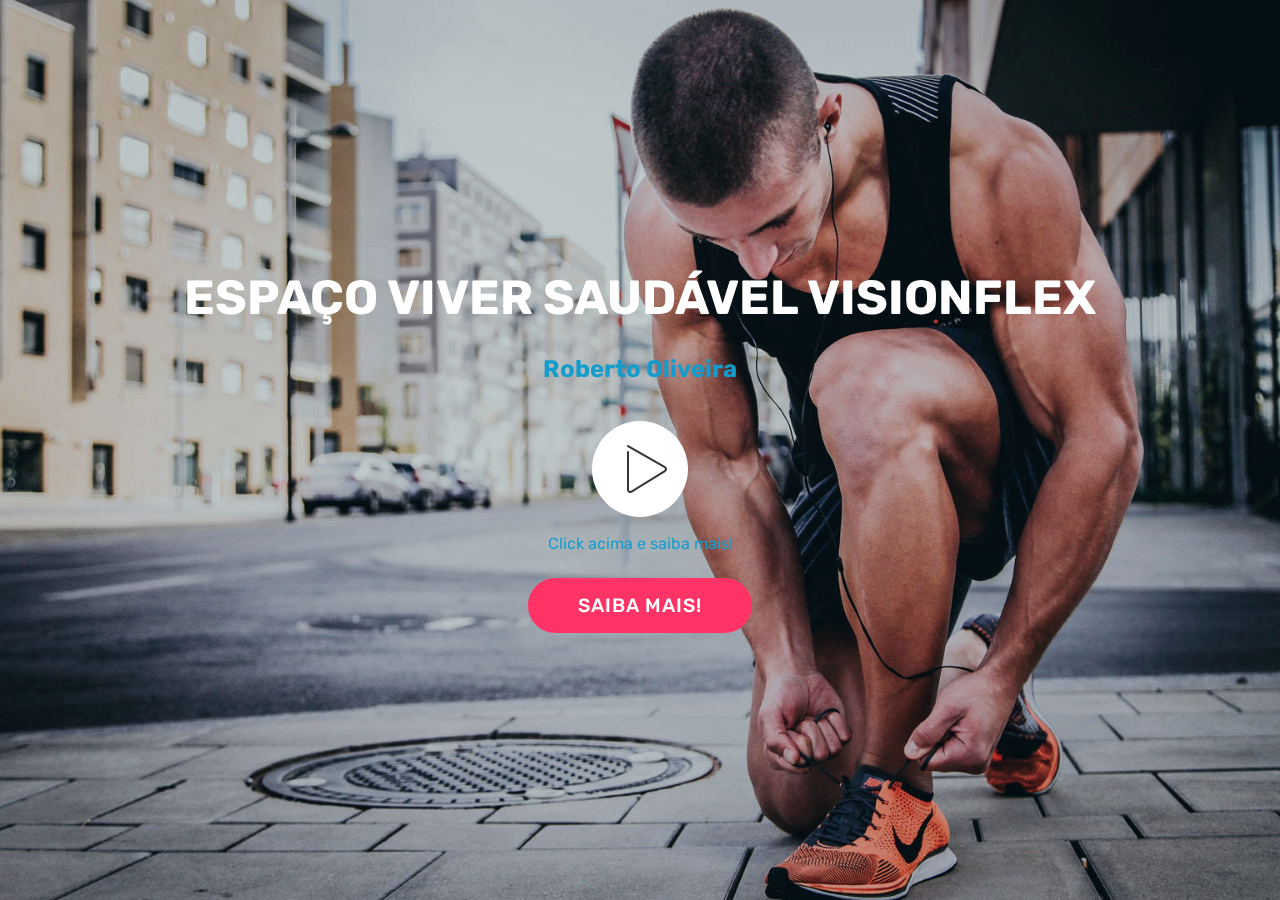
==== commit 75c0e150: "create github pages" ====
--- a/page2.html
+++ b/page2.html
@@ -49,14 +49,13 @@
         <div class="row justify-content-md-center">
             <div class="mbr-white col-md-10">
                 <h1 class="mbr-section-title align-center py-2 mbr-bold mbr-fonts-style display-2">ESPAÇO VIVER SAUDÁVEL VISIONFLEX</h1>
-                <p class="mbr-text align-center py-2 mbr-fonts-style display-5">
-                        MarcioBringhenti</p>
+                <p class="mbr-text align-center py-2 mbr-fonts-style display-5"><a href="https://api.whatsapp.com/send?phone=+5583993034185" target="_blank"><strong>Roberto Oliveira</strong></a></p>
                 <div class="mbr-media show-modal align-center py-2" data-modal=".modalWindow">
                          <span class="mbri-play mbr-iconfont"></span>
                 </div>
-                <div class="icon-description align-center font-italic pb-3 mbr-fonts-style display-7">
-                        Click acima e saiba mais!</div>
-                <div class="mbr-section-btn text-center"><a class="btn btn-md btn-secondary display-4" href="http://revendedor1406.v.cadastro.rio.br/" target="_blank">SAIBA MAIS!</a></div>
+                <div class="icon-description align-center font-italic pb-3 mbr-fonts-style display-7"><a href="https://api.whatsapp.com/send?phone=+5583993034185" target="_blank">
+                        Click acima e saiba mais!</a></div>
+                <div class="mbr-section-btn text-center"><a class="btn btn-md btn-secondary display-4" href="https://api.whatsapp.com/send?phone=+5583993034185" target="_blank">SAIBA MAIS!</a></div>
             </div>
         </div>
     </div>
@@ -78,7 +77,7 @@
 </section>
 
 
-  <section class="engine"><a href="https://mobirise.me/t">amp template</a></section><script src="assets/web/assets/jquery/jquery.min.js"></script>
+  <section class="engine"><a href="https://mobirise.me/q">responsive website templates</a></section><script src="assets/web/assets/jquery/jquery.min.js"></script>
   <script src="assets/popper/popper.min.js"></script>
   <script src="assets/tether/tether.min.js"></script>
   <script src="assets/bootstrap/js/bootstrap.min.js"></script>
--- a/assets/mobirise/css/mbr-additional.css
+++ b/assets/mobirise/css/mbr-additional.css
@@ -2424,6 +2424,9 @@
 .cid-qVtkfzBe5G a.close:hover {
   color: #ffffff;
 }
+.cid-qVtkfzBe5G P {
+  text-align: center;
+}
 .cid-qVyjyojJlT .navbar {
   background: #ffffff;
   transition: none;
